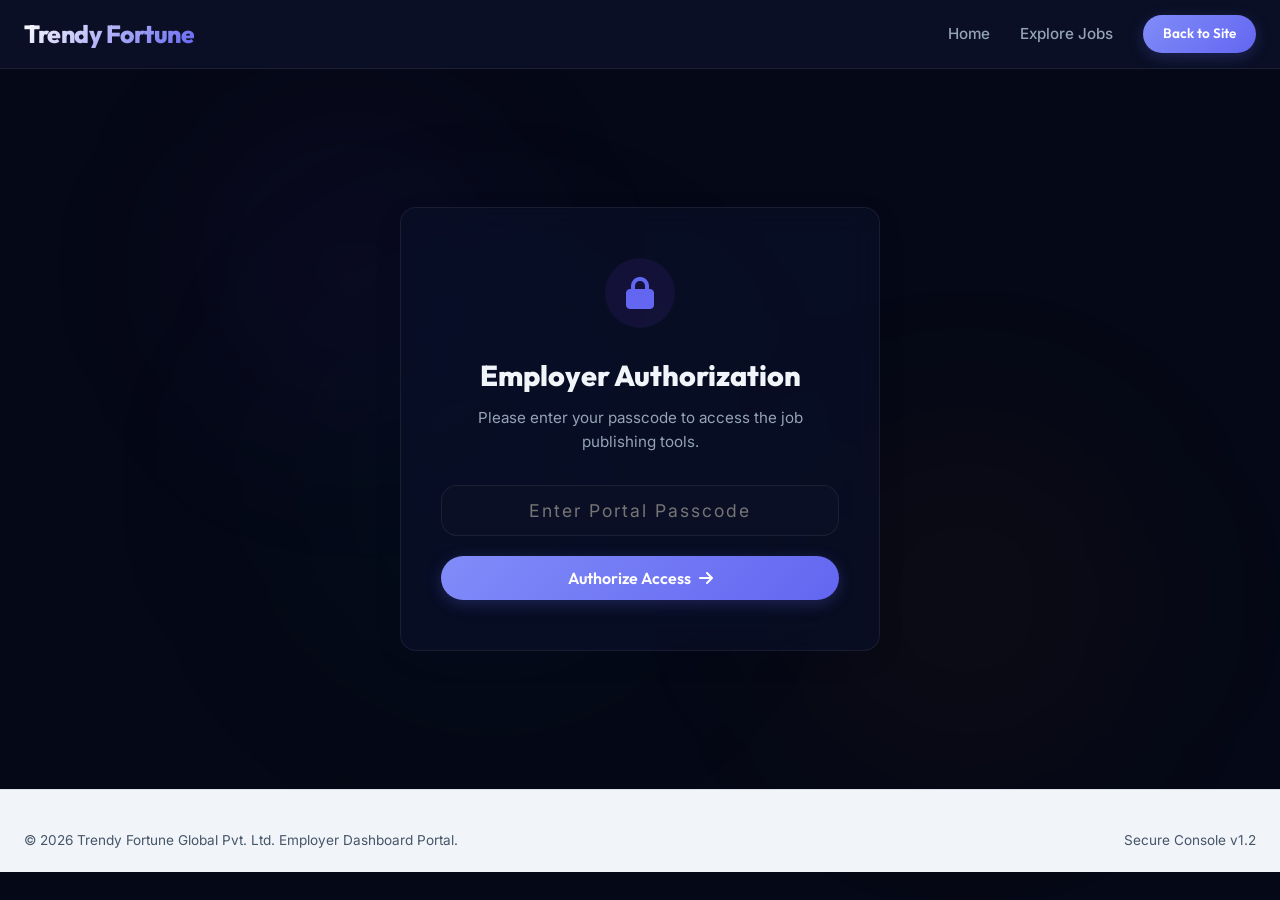
==== admin.html @ 5d4920db "Add files via upload" ====
<!DOCTYPE html>
<html lang="en">
<head>
    <meta charset="UTF-8">
    <meta name="viewport" content="width=device-width, initial-scale=1.0">
    <title>Employer Portal | Trendy Fortune Global Pvt. Ltd.</title>
    <link rel="stylesheet" href="style.css?v=1.1">
    <link rel="stylesheet" href="https://cdnjs.cloudflare.com/ajax/libs/font-awesome/6.4.0/css/all.min.css">
</head>
<body>
    <div class="ambient-glow-3"></div>

    <!-- Header / Navigation -->
    <header id="header" class="scrolled" style="position: relative; padding: 15px 0; background: var(--bg-surface); border-bottom: 1px solid var(--border-glass);">
        <div class="container nav-container">
            <a href="index.html" class="logo">
                
                <div class="logo-text">
                    <span class="logo-main">Trendy Fortune</span>
                </div>
            </a>
            <ul class="nav-menu">
                <li><a href="index.html" class="nav-link">Home</a></li>
                <li><a href="jobs.html" class="nav-link">Explore Jobs</a></li>
                <li><a href="index.html" class="btn btn-primary btn-sm" style="padding: 8px 20px; font-size: 0.85rem; color: #fff;">Back to Site</a></li>
            </ul>
        </div>
    </header>

    <!-- Admin Section -->
    <section class="section" style="min-height: 80vh; display: flex; align-items: center;">
        <div class="container" style="max-width: 800px;">
            
            <!-- Auth Screen -->
            <div id="admin-auth-card" class="glass-panel" style="padding: 50px 40px; text-align: center; max-width: 480px; margin: 0 auto;">
                <div style="width: 70px; height: 70px; border-radius: 50%; background: rgba(124, 58, 237, 0.1); color: var(--primary); display: flex; align-items: center; justify-content: center; margin: 0 auto 24px auto; font-size: 2rem;">
                    <i class="fa-solid fa-lock"></i>
                </div>
                <h2 style="font-family: var(--font-heading); font-size: 1.8rem; font-weight: 800; margin-bottom: 8px;">Employer Authorization</h2>
                <p style="color: var(--text-secondary); font-size: 0.95rem; margin-bottom: 30px;">Please enter your passcode to access the job publishing tools.</p>
                
                <form id="auth-form" onsubmit="handleAuth(event)">
                    <div class="form-group" style="margin-bottom: 20px;">
                        <input type="password" id="auth-passcode" class="form-input" placeholder="Enter Portal Passcode" required style="text-align: center; font-size: 1.1rem; letter-spacing: 2px;">
                    </div>
                    <button type="submit" class="btn btn-primary" style="width: 100%;">Authorize Access <i class="fa-solid fa-arrow-right"></i></button>
                </form>
                <div id="auth-error" style="color: var(--danger); font-size: 0.9rem; margin-top: 15px; display: none; font-weight: 600;">
                    <i class="fa-solid fa-triangle-exclamation"></i> Invalid Passcode. Please try again.
                </div>
            </div>

            <!-- Dashboard Screen (Hidden initially) -->
            <div id="admin-dashboard" style="display: none;">
                <div class="glass-panel" style="padding: 40px; margin-bottom: 40px;">
                    <div style="display: flex; justify-content: space-between; align-items: center; margin-bottom: 30px; border-bottom: 1px solid rgba(15, 23, 42, 0.08); padding-bottom: 20px; flex-wrap: wrap; gap: 15px;">
                        <div>
                            <h2 style="font-family: var(--font-heading); font-size: 2rem; font-weight: 800;">Publish Verified Job</h2>
                            <p style="color: var(--text-secondary); margin: 0;">Add new verified openings. They will immediately reflect on the public job listings.</p>
                        </div>
                        <button class="btn btn-secondary" onclick="logoutAdmin()" style="font-size: 0.9rem; padding: 8px 16px;">Logout <i class="fa-solid fa-right-from-bracket"></i></button>
                    </div>

                    <!-- Posting Form -->
                    <form id="job-post-form" onsubmit="handleJobSubmit(event)">
                        <div style="display: grid; grid-template-columns: repeat(auto-fit, minmax(280px, 1fr)); gap: 20px; margin-bottom: 20px;">
                            <div class="form-group">
                                <label for="job-title" class="form-label">Job Designation / Title</label>
                                <input type="text" id="job-title" class="form-input" placeholder="e.g., Shuttering Carpenter, Pipe Fitter" required>
                            </div>
                            <div class="form-group">
                                <label for="job-company" class="form-label">Employer / Company Name</label>
                                <input type="text" id="job-company" class="form-input" placeholder="e.g., Al Naboodah Build Group" required>
                            </div>
                        </div>

                        <div style="display: grid; grid-template-columns: repeat(auto-fit, minmax(180px, 1fr)); gap: 20px; margin-bottom: 20px;">
                            <div class="form-group">
                                <label for="job-salary" class="form-label">Monthly Salary Offered</label>
                                <input type="text" id="job-salary" class="form-input" placeholder="e.g., $1,200 - $1,500 / mo" required>
                            </div>
                            <div class="form-group">
                                <label for="job-location" class="form-label">Location (City, Country)</label>
                                <input type="text" id="job-location" class="form-input" placeholder="e.g., Warsaw, Poland or Dubai, UAE" required>
                            </div>
                            <div class="form-group">
                                <label for="job-age" class="form-label">Age Limit Criteria</label>
                                <input type="text" id="job-age" class="form-input" placeholder="e.g., 21-40" value="21-40" required>
                            </div>
                        </div>

                        <div style="display: grid; grid-template-columns: repeat(auto-fit, minmax(240px, 1fr)); gap: 20px; margin-bottom: 24px;">
                            <div class="form-group">
                                <label for="job-category" class="form-label">Job Category / Trade</label>
                                <select id="job-category" class="form-input" required style="background: var(--bg-surface);">
                                    <option value="skilled">Skilled Trade (Civil, MEP, Welders, Drivers, Warehouse)</option>
                                    <option value="hospitality">Hospitality & Cooks (Chef, Waiters, Housekeeping)</option>
                                </select>
                            </div>
                            <div class="form-group">
                                <label for="job-type" class="form-label">Job Nature</label>
                                <select id="job-type" class="form-input" required style="background: var(--bg-surface);">
                                    <option value="Full Time">Full Time</option>
                                    <option value="Contract basis">Contract basis</option>
                                </select>
                            </div>
                        </div>

                        <button type="submit" class="btn btn-accent" style="width: 100%; color: #0d0b14; font-weight: 700;">Publish Opening <i class="fa-solid fa-cloud-arrow-up"></i></button>
                    </form>
                </div>

                <!-- Lead & Excel Sheet Settings -->
                <div class="glass-panel" style="padding: 40px; margin-bottom: 40px;">
                    <h3 style="font-family: var(--font-heading); font-size: 1.5rem; font-weight: 700; margin-bottom: 10px;">Excel / Google Sheets Integration</h3>
                    <p style="color: var(--text-secondary); font-size: 0.9rem; margin-bottom: 20px;">
                        Automatically store job applications and contact queries into your spreadsheet. 
                        Enter your Google Apps Script Web App URL below:
                    </p>
                    <form id="google-sheet-settings-form" onsubmit="saveGoogleSheetSettings(event)">
                        <div class="form-group" style="margin-bottom: 20px;">
                            <label for="sheet-url" class="form-label">Google Web App Script URL</label>
                            <input type="url" id="sheet-url" class="form-input" placeholder="e.g. https://script.google.com/macros/s/AKfycb.../exec">
                        </div>
                        <button type="submit" class="btn btn-primary" style="width: 100%;">Save Sheet Settings <i class="fa-solid fa-save"></i></button>
                    </form>
                </div>

                <!-- Managed Postings -->
                <div class="glass-panel" style="padding: 40px;">
                    <h3 style="font-family: var(--font-heading); font-size: 1.5rem; font-weight: 700; margin-bottom: 20px;">Manage Custom Postings</h3>
                    <div id="admin-job-list" style="display: flex; flex-direction: column; gap: 15px;">
                        <!-- Populate dynamically -->
                    </div>
                </div>
            </div>

        </div>
    </section>

    <!-- Footer -->
    <footer style="background: #f1f5f9; border-top: 1px solid rgba(15, 23, 42, 0.08); padding: 40px 0 20px 0;">
        <div class="container" style="display: flex; justify-content: space-between; align-items: center; flex-wrap: wrap; gap: 15px;">
            <p style="font-size: 0.85rem; color: var(--text-muted);">&copy; 2026 Trendy Fortune Global Pvt. Ltd. Employer Dashboard Portal.</p>
            <p style="font-size: 0.85rem; color: var(--text-muted);">Secure Console v1.2</p>
        </div>
    </footer>

    <!-- Toast -->
    <div class="toast" id="success-toast">
        <i class="fa-solid fa-circle-check"></i>
        <span id="toast-message">Operation successful!</span>
    </div>

    <!-- JS Controllers -->
    <script>
        // Check local session
        document.addEventListener("DOMContentLoaded", () => {
            if (sessionStorage.getItem("admin_authorized") === "true") {
                showDashboard();
            }
        });

        function handleAuth(e) {
            e.preventDefault();
            const passcode = document.getElementById("auth-passcode").value;
            const errorDiv = document.getElementById("auth-error");
            
            // Security Check Passcode (Authority)
            if (passcode === "Admin@123") {
                sessionStorage.setItem("admin_authorized", "true");
                errorDiv.style.display = "none";
                showDashboard();
                showToast("Authorized successfully!");
            } else {
                errorDiv.style.display = "block";
            }
        }

        function showDashboard() {
            document.getElementById("admin-auth-card").style.display = "none";
            document.getElementById("admin-dashboard").style.display = "block";
            renderAdminJobs();
            
            // Load sheet url setting
            const savedUrl = localStorage.getItem("google_sheet_webapp_url");
            if (savedUrl && document.getElementById("sheet-url")) {
                document.getElementById("sheet-url").value = savedUrl;
            }
        }

        function saveGoogleSheetSettings(e) {
            e.preventDefault();
            const url = document.getElementById("sheet-url").value;
            localStorage.setItem("google_sheet_webapp_url", url);
            showToast("Google Sheet settings saved successfully!");
        }

        function logoutAdmin() {
            sessionStorage.removeItem("admin_authorized");
            window.location.reload();
        }

        // CRUD custom job array
        function getCustomJobs() {
            const jobs = localStorage.getItem("custom_posted_jobs");
            return jobs ? JSON.parse(jobs) : [];
        }

        function saveCustomJobs(jobs) {
            localStorage.setItem("custom_posted_jobs", JSON.stringify(jobs));
        }

        function handleJobSubmit(e) {
            e.preventDefault();
            const title = document.getElementById("job-title").value;
            const company = document.getElementById("job-company").value;
            const salary = document.getElementById("job-salary").value;
            const location = document.getElementById("job-location").value;
            const age = document.getElementById("job-age").value;
            const category = document.getElementById("job-category").value;
            const type = document.getElementById("job-type").value;

            const newJob = {
                id: Date.now(), // Unique Timestamp ID
                title,
                company,
                salary,
                location,
                category,
                age,
                type,
                date: "Just now"
            };

            const jobs = getCustomJobs();
            jobs.unshift(newJob); // New jobs first
            saveCustomJobs(jobs);

            // Reset form
            document.getElementById("job-post-form").reset();
            document.getElementById("job-age").value = "21-40";

            renderAdminJobs();
            showToast("Job opening published successfully!");
        }

        function deleteJob(id) {
            let jobs = getCustomJobs();
            jobs = jobs.filter(j => j.id !== id);
            saveCustomJobs(jobs);
            renderAdminJobs();
            showToast("Job opening removed.");
        }

        function renderAdminJobs() {
            const listContainer = document.getElementById("admin-job-list");
            const jobs = getCustomJobs();
            listContainer.innerHTML = "";

            if (jobs.length === 0) {
                listContainer.innerHTML = `<p style="color: var(--text-muted); text-align: center; padding: 20px 0;">No custom jobs posted yet.</p>`;
                return;
            }

            jobs.forEach(j => {
                const item = document.createElement("div");
                item.style.display = "flex";
                item.style.justify = "space-between";
                item.style.alignItems = "center";
                item.style.padding = "15px 20px";
                item.style.background = "rgba(15, 23, 42, 0.03)";
                item.style.borderRadius = "8px";
                item.style.border = "1px solid rgba(15, 23, 42, 0.05)";
                item.style.marginBottom = "10px";
                item.style.flexWrap = "wrap";
                item.style.gap = "10px";

                item.innerHTML = `
                    <div>
                        <h4 style="font-family: var(--font-heading); font-weight: 700; margin: 0; font-size: 1.1rem;">${j.title}</h4>
                        <p style="color: var(--text-secondary); font-size: 0.85rem; margin: 0;">${j.company} | ${j.location} | ${j.salary}</p>
                    </div>
                    <button class="btn btn-secondary" onclick="deleteJob(${j.id})" style="color: var(--danger); border-color: rgba(239, 68, 68, 0.2); font-size: 0.85rem; padding: 6px 12px; height: auto;">Delete <i class="fa-solid fa-trash-can"></i></button>
                `;
                listContainer.appendChild(item);
            });
        }

        function showToast(message) {
            const toast = document.getElementById("success-toast");
            document.getElementById("toast-message").innerText = message;
            toast.classList.add("active");
            setTimeout(() => {
                toast.classList.remove("active");
            }, 3000);
        }
    </script>
</body>
</html>
---- style.css ----
@import url('https://fonts.googleapis.com/css2?family=Inter:wght@300;400;500;600;700&family=Outfit:wght@400;500;600;700;800&display=swap');

:root {
    --bg-dark: #050816;       /* Deep space dark */
    --bg-surface: #0a0f25;    /* Rich dark blue */
    --bg-glass: rgba(10, 15, 37, 0.75);
    --bg-glass-hover: rgba(20, 30, 60, 0.85);
    --border-glass: rgba(255, 255, 255, 0.07);
    --border-glass-hover: rgba(99, 102, 241, 0.4);

    --primary: #6366f1;        /* Electric Indigo */
    --primary-glow: rgba(99, 102, 241, 0.25);
    --secondary: #06d6a0;      /* Vivid Emerald */
    --secondary-glow: rgba(6, 214, 160, 0.18);
    --accent: #fbbf24;         /* Warm Gold */
    --accent-glow: rgba(251, 191, 36, 0.18);

    --danger: #ef4444;
    --danger-glow: rgba(239, 68, 68, 0.1);
    --success: #10b981;
    --success-glow: rgba(16, 185, 129, 0.2);

    --text-primary: #f1f5f9;
    --text-secondary: #94a3b8;
    --text-muted: #475569;

    --font-heading: 'Outfit', sans-serif;
    --font-body: 'Inter', sans-serif;
    --transition-smooth: all 0.4s cubic-bezier(0.16, 1, 0.3, 1);
    --border-radius-lg: 16px;
    --border-radius-xl: 24px;
}

* {
    margin: 0;
    padding: 0;
    box-sizing: border-box;
}

html {
    scroll-behavior: smooth;
    font-size: 16px;
}

body {
    background-color: var(--bg-dark);
    color: var(--text-primary);
    font-family: var(--font-body);
    line-height: 1.6;
    overflow-x: hidden;
    position: relative;
}

/* Background Gradients & Ambient Glows */
body::before {
    content: '';
    position: absolute;
    top: 5%;
    left: 10%;
    width: 450px;
    height: 450px;
    background: radial-gradient(circle, rgba(124, 58, 237, 0.08) 0%, transparent 70%);
    z-index: -1;
    pointer-events: none;
    filter: blur(80px);
    animation: float-glow 15s infinite alternate ease-in-out;
}

body::after {
    content: '';
    position: absolute;
    top: 40%;
    right: 5%;
    width: 500px;
    height: 500px;
    background: radial-gradient(circle, rgba(217, 119, 6, 0.06) 0%, transparent 70%);
    z-index: -1;
    pointer-events: none;
    filter: blur(90px);
    animation: float-glow 20s infinite alternate-reverse ease-in-out;
}

.ambient-glow-3 {
    position: absolute;
    bottom: 10%;
    left: 15%;
    width: 600px;
    height: 600px;
    background: radial-gradient(circle, rgba(13, 148, 136, 0.06) 0%, transparent 70%);
    z-index: -1;
    pointer-events: none;
    filter: blur(100px);
    animation: float-glow 25s infinite alternate ease-in-out;
}

@keyframes float-glow {
    0% {
        transform: translate(0, 0) scale(1);
    }

    100% {
        transform: translate(80px, 50px) scale(1.15);
    }
}

/* Custom Scrollbar */
::-webkit-scrollbar {
    width: 8px;
}

::-webkit-scrollbar-track {
    background: var(--bg-dark);
}

::-webkit-scrollbar-thumb {
    background: rgba(0, 0, 0, 0.1);
    border-radius: 4px;
}

::-webkit-scrollbar-thumb:hover {
    background: var(--primary);
}

/* Utilities */
.container {
    width: 100%;
    max-width: 1280px;
    margin: 0 auto;
    padding: 0 24px;
    position: relative;
}

.glass-panel {
    background: var(--bg-glass);
    backdrop-filter: blur(16px) saturate(180%);
    -webkit-backdrop-filter: blur(16px) saturate(180%);
    border: 1px solid var(--border-glass);
    border-radius: var(--border-radius-lg);
    box-shadow: 0 8px 32px 0 rgba(15, 23, 42, 0.06);
    transition: var(--transition-smooth);
}

.glass-panel:hover {
    border-color: var(--border-glass-hover);
    box-shadow: 0 12px 40px 0 rgba(15, 23, 42, 0.12);
}

.section-title {
    font-family: var(--font-heading);
    font-size: 2.5rem;
    font-weight: 800;
    text-align: center;
    margin-bottom: 12px;
    background: linear-gradient(135deg, var(--text-primary) 30%, var(--primary) 70%, var(--secondary) 100%);
    -webkit-background-clip: text;
    background-clip: text;
    -webkit-text-fill-color: transparent;
    letter-spacing: -0.5px;
}

.section-subtitle {
    text-align: center;
    color: var(--text-muted);
    font-size: 1.1rem;
    max-width: 600px;
    margin: 0 auto 60px auto;
}

/* Buttons */
.btn {
    display: inline-flex;
    align-items: center;
    justify-content: center;
    gap: 8px;
    padding: 12px 28px;
    font-family: var(--font-heading);
    font-size: 1rem;
    font-weight: 600;
    border-radius: 30px;
    cursor: pointer;
    transition: var(--transition-smooth);
    text-decoration: none;
    border: none;
}

.btn-primary {
    background: linear-gradient(135deg, #818cf8 0%, #6366f1 100%);
    color: white;
    box-shadow: 0 4px 15px var(--primary-glow);
}

.btn-primary:hover {
    transform: translateY(-2px);
    box-shadow: 0 8px 25px var(--primary-glow);
    background: linear-gradient(135deg, #a5b4fc 0%, #6366f1 100%);
}

.btn-secondary {
    background: var(--bg-glass);
    color: var(--text-primary);
    border: 1px solid var(--border-glass);
    backdrop-filter: blur(8px);
}

.btn-secondary:hover {
    transform: translateY(-2px);
    border-color: var(--border-glass-hover);
    background: var(--bg-glass-hover);
}

.btn-accent {
    background: linear-gradient(135deg, #fbbf24 0%, #d97706 100%);
    color: #0d0b14;
    font-weight: 700;
    box-shadow: 0 4px 15px var(--accent-glow);
}

.btn-accent:hover {
    transform: translateY(-2px);
    box-shadow: 0 8px 25px var(--accent-glow);
    background: linear-gradient(135deg, #fcd34d 0%, #f59e0b 100%);
}

/* Header & Navbar */
header {
    position: fixed;
    top: 0;
    left: 0;
    width: 100%;
    z-index: 100;
    transition: var(--transition-smooth);
    padding: 20px 0;
}

header.scrolled {
    padding: 12px 0;
    background: rgba(7, 10, 19, 0.9);
    backdrop-filter: blur(20px);
    border-bottom: 1px solid rgba(255, 255, 255, 0.06);
}

.nav-container {
    display: flex;
    justify-content: space-between;
    align-items: center;
}

.logo {
    display: flex;
    align-items: center;
    gap: 12px;
    font-family: var(--font-heading);
    text-decoration: none;
}

.logo-img {
    height: 48px;
    width: auto;
    object-fit: contain;
    display: block;
    mix-blend-mode: multiply;
    transition: transform 0.3s ease;
}

.logo-img:hover {
    transform: scale(1.03);
}

.logo-text {
    display: flex;
    flex-direction: column;
    line-height: 1.15;
}

.logo-main {
    font-size: 1.55rem;
    font-weight: 800;
    letter-spacing: -0.5px;
    background: linear-gradient(135deg, #ffffff 0%, var(--primary) 100%);
    -webkit-background-clip: text;
    background-clip: text;
    -webkit-text-fill-color: transparent;
    transition: opacity 0.3s ease;
}

.logo:hover .logo-main {
    opacity: 0.85;
}

.logo-sub {
    font-size: 0.65rem;
    font-weight: 700;
    color: var(--secondary);
    letter-spacing: 1.8px;
    text-transform: uppercase;
}

.logo-icon {
    width: 42px;
    height: 42px;
    background: linear-gradient(135deg, #a855f7 0%, #e2a85e 100%);
    border-radius: 12px;
    display: flex;
    align-items: center;
    justify-content: center;
    color: white;
    font-size: 1.3rem;
    box-shadow: 0 0 15px rgba(168, 85, 247, 0.4);
}

.fa-spin-slow {
    animation: spin-slow 20s linear infinite;
}

@keyframes spin-slow {
    0% {
        transform: rotate(0deg);
    }

    100% {
        transform: rotate(360deg);
    }
}

.nav-menu {
    display: flex;
    list-style: none;
    gap: 30px;
    align-items: center;
}

.nav-link {
    text-decoration: none;
    color: var(--text-secondary);
    font-size: 0.95rem;
    font-weight: 500;
    transition: var(--transition-smooth);
    position: relative;
    padding: 6px 0;
}

.nav-link:hover {
    color: var(--text-primary);
}

.nav-link::after {
    content: '';
    position: absolute;
    bottom: 0;
    left: 0;
    width: 0;
    height: 2px;
    background: var(--secondary);
    transition: var(--transition-smooth);
}

.nav-link:hover::after {
    width: 100%;
}

.mobile-nav-toggle {
    display: none;
    background: none;
    border: none;
    color: var(--text-primary);
    font-size: 1.8rem;
    cursor: pointer;
}

/* Hero Section */
.hero {
    padding: 160px 0 100px 0;
    min-height: 90vh;
    display: flex;
    align-items: center;
    position: relative;
}

.hero-grid {
    display: grid;
    grid-template-columns: 1.1fr 0.9fr;
    gap: 50px;
    align-items: center;
}

.hero-tag {
    display: inline-flex;
    align-items: center;
    gap: 8px;
    padding: 6px 16px;
    background: rgba(99, 102, 241, 0.1);
    border: 1px solid rgba(99, 102, 241, 0.3);
    border-radius: 20px;
    color: var(--accent);
    font-size: 0.85rem;
    font-weight: 600;
    margin-bottom: 20px;
    text-transform: uppercase;
    letter-spacing: 1px;
}

.hero-title {
    font-family: var(--font-heading);
    font-size: 3.8rem;
    font-weight: 800;
    line-height: 1.15;
    margin-bottom: 24px;
    letter-spacing: -1.5px;
}

.hero-title span {
    background: linear-gradient(135deg, var(--accent) 0%, var(--primary) 50%, var(--secondary) 100%);
    -webkit-background-clip: text;
    background-clip: text;
    -webkit-text-fill-color: transparent;
}

.hero-desc {
    color: var(--text-secondary);
    font-size: 1.15rem;
    margin-bottom: 36px;
    max-width: 580px;
}

.hero-actions {
    display: flex;
    gap: 16px;
    margin-bottom: 48px;
}

.hero-stats {
    display: flex;
    gap: 40px;
}

.stat-item h3 {
    font-family: var(--font-heading);
    font-size: 2.2rem;
    font-weight: 800;
    color: var(--text-primary);
    line-height: 1;
    margin-bottom: 4px;
}

.stat-item h3 span {
    color: var(--secondary);
}

.stat-item p {
    color: var(--text-muted);
    font-size: 0.85rem;
    text-transform: uppercase;
    letter-spacing: 0.5px;
}

/* Hero Globe Graphic (CSS Abstract Globe) */
.hero-visual {
    position: relative;
    display: flex;
    justify-content: center;
    align-items: center;
}



.nav-link.active-page {
    color: var(--secondary) !important;
}

.nav-link.active-page::after {
    width: 100% !important;
}

.job-badge.israel {
    background: rgba(20, 184, 166, 0.1);
    color: #14b8a6;
}

@keyframes rotate {
    0% {
        transform: rotate(0deg);
    }

    100% {
        transform: rotate(360deg);
    }
}

@keyframes float-y {

    0%,
    100% {
        transform: translateY(0);
    }

    50% {
        transform: translateY(-15px);
    }
}

@keyframes pulse-ring {

    0%,
    100% {
        transform: scale(1);
        box-shadow: 0 0 50px rgba(147, 51, 234, 0.2);
    }

    50% {
        transform: scale(1.02);
        box-shadow: 0 0 70px rgba(226, 168, 94, 0.25);
    }
}

/* Sections Global */
.section {
    padding: 100px 0;
}

/* Safety Section - Amber/Red Warning UI */
.safety-banner {
    background: linear-gradient(135deg, rgba(245, 158, 11, 0.05) 0%, rgba(239, 68, 68, 0.03) 100%);
    border: 1px solid rgba(245, 158, 11, 0.25);
    border-radius: var(--border-radius-xl);
    padding: 40px;
    position: relative;
    overflow: hidden;
}

.safety-banner::before {
    content: '';
    position: absolute;
    top: 0;
    left: 0;
    width: 4px;
    height: 100%;
    background: linear-gradient(to bottom, var(--accent), var(--danger));
}

.safety-grid {
    display: grid;
    grid-template-columns: 80px 1fr;
    gap: 24px;
    align-items: flex-start;
}

.safety-icon-wrapper {
    width: 70px;
    height: 70px;
    background: rgba(245, 158, 11, 0.1);
    border-radius: 18px;
    display: flex;
    align-items: center;
    justify-content: center;
    color: var(--accent);
    border: 1px solid rgba(245, 158, 11, 0.2);
}

.safety-content h3 {
    font-family: var(--font-heading);
    font-size: 1.8rem;
    font-weight: 700;
    margin-bottom: 12px;
    color: var(--accent);
}

.safety-content p {
    color: var(--text-secondary);
    margin-bottom: 24px;
    max-width: 900px;
}

.safety-rules {
    display: grid;
    grid-template-columns: repeat(auto-fit, minmax(280px, 1fr));
    gap: 20px;
}

.safety-card {
    background: rgba(13, 11, 20, 0.4);
    border: 1px solid rgba(255, 255, 255, 0.05);
    border-radius: var(--border-radius-lg);
    padding: 20px;
    display: flex;
    gap: 16px;
}

.safety-num {
    font-family: var(--font-heading);
    font-weight: 800;
    font-size: 1.3rem;
    color: var(--accent);
    line-height: 1;
}

.safety-text h4 {
    font-size: 1rem;
    font-weight: 700;
    margin-bottom: 6px;
    color: var(--text-primary);
}

.safety-text p {
    font-size: 0.85rem;
    color: var(--text-muted);
    margin: 0;
}

/* Services Section */
.services-grid {
    display: grid;
    grid-template-columns: repeat(auto-fit, minmax(260px, 1fr));
    gap: 24px;
}

.service-card {
    padding: 36px 30px;
    position: relative;
    overflow: hidden;
}

.service-card::after {
    content: '';
    position: absolute;
    bottom: 0;
    left: 0;
    width: 0;
    height: 3px;
    background: linear-gradient(90deg, #a855f7, #e2a85e);
    transition: var(--transition-smooth);
}

.service-card:hover::after {
    width: 100%;
}

.service-icon {
    width: 54px;
    height: 54px;
    background: rgba(147, 51, 234, 0.1);
    border-radius: 14px;
    display: flex;
    align-items: center;
    justify-content: center;
    color: var(--accent);
    margin-bottom: 24px;
    transition: var(--transition-smooth);
    border: 1px solid rgba(147, 51, 234, 0.15);
}

.service-card:hover .service-icon {
    background: linear-gradient(135deg, #a855f7, #e2a85e);
    color: white;
    transform: scale(1.1);
    box-shadow: 0 0 20px var(--primary-glow);
}

.service-card h3 {
    font-family: var(--font-heading);
    font-size: 1.25rem;
    font-weight: 700;
    margin-bottom: 12px;
}

.service-card p {
    color: var(--text-secondary);
    font-size: 0.9rem;
}

/* Job Finder Section */
.job-finder-wrapper {
    background: var(--bg-surface);
    padding: 40px;
    border-radius: var(--border-radius-xl);
    border: 1px solid var(--border-glass);
}

.filter-bar {
    display: flex;
    gap: 16px;
    margin-bottom: 30px;
    flex-wrap: wrap;
}

.search-input-wrapper {
    flex: 1;
    position: relative;
    min-width: 280px;
}

.search-input-wrapper i {
    position: absolute;
    left: 20px;
    top: 50%;
    transform: translateY(-50%);
    color: var(--text-muted);
}

.search-input {
    width: 100%;
    padding: 14px 20px 14px 50px;
    border-radius: 30px;
    background: var(--bg-surface);
    border: 1px solid var(--border-glass);
    color: var(--text-primary);
    font-family: var(--font-body);
    font-size: 0.95rem;
    transition: var(--transition-smooth);
}

.search-input:focus {
    outline: none;
    border-color: var(--primary);
    box-shadow: 0 0 15px rgba(124, 58, 237, 0.15);
}

.filter-btn-group {
    display: flex;
    gap: 10px;
    flex-wrap: wrap;
}

.filter-btn {
    display: inline-flex;
    align-items: center;
    gap: 8px;
    padding: 10px 20px;
    border-radius: 20px;
    background: var(--bg-glass);
    border: 1px solid var(--border-glass);
    color: var(--text-secondary);
    cursor: pointer;
    font-size: 0.9rem;
    font-weight: 600;
    transition: all 0.3s ease;
    box-shadow: 0 4px 20px rgba(0, 0, 0, 0.15);
}

/* Flag Icon customization */
.ticker-item .fi,
.filter-btn .fi {
    border-radius: 2px;
    box-shadow: 0 1px 2px rgba(0, 0, 0, 0.1);
}

.filter-btn:hover {
    background: var(--bg-glass-hover);
    border-color: var(--primary);
    color: var(--text-primary);
    transform: translateY(-1px);
    box-shadow: 0 4px 12px var(--primary-glow);
}

.filter-btn.active {
    background: var(--primary);
    color: white;
    border-color: var(--primary);
    box-shadow: 0 4px 16px rgba(124, 58, 237, 0.3);
}

.jobs-grid {
    display: grid;
    grid-template-columns: repeat(auto-fill, minmax(320px, 1fr));
    gap: 24px;
    min-height: 250px;
}

.job-card {
    padding: 28px;
    display: flex;
    flex-direction: column;
    justify-content: space-between;
    background: var(--bg-glass);
    border: 1px solid var(--border-glass);
    border-radius: 16px;
    transition: all 0.35s ease;
    box-shadow: 0 4px 20px rgba(0, 0, 0, 0.15);
}

.job-card:hover {
    border-color: var(--border-glass-hover);
    background: var(--bg-glass-hover);
    box-shadow: 0 8px 30px var(--primary-glow);
    transform: translateY(-4px);
}

.job-header {
    display: flex;
    justify-content: space-between;
    align-items: flex-start;
    margin-bottom: 16px;
}

.job-badge {
    padding: 5px 12px;
    background: rgba(13, 148, 136, 0.08);
    color: #0d9488;
    border-radius: 10px;
    font-size: 0.72rem;
    font-weight: 700;
    text-transform: uppercase;
    letter-spacing: 0.3px;
}

.job-badge.europe {
    background: rgba(124, 58, 237, 0.08);
    color: #7c3aed;
}

.job-badge.gulf {
    background: rgba(234, 88, 12, 0.08);
    color: #ea580c;
}

.job-badge.israel {
    background: rgba(37, 99, 235, 0.08);
    color: #2563eb;
}

.job-salary {
    font-size: 0.92rem;
    font-weight: 700;
    color: #059669;
}

.job-title {
    font-family: var(--font-heading);
    font-size: 1.25rem;
    font-weight: 700;
    margin-bottom: 8px;
    color: var(--text-primary);
}

.job-company {
    font-size: 0.85rem;
    color: var(--text-muted);
    margin-bottom: 16px;
    display: flex;
    align-items: center;
    gap: 6px;
}

.job-details {
    display: flex;
    gap: 16px;
    margin-bottom: 24px;
    font-size: 0.8rem;
    color: var(--text-secondary);
}

.job-details span {
    display: flex;
    align-items: center;
    gap: 6px;
}

.job-footer {
    display: flex;
    justify-content: space-between;
    align-items: center;
    border-top: 1px solid var(--border-glass);
    padding-top: 18px;
}

.job-date {
    font-size: 0.75rem;
    color: var(--text-muted);
}

.no-jobs-msg {
    grid-column: 1 / -1;
    text-align: center;
    padding: 60px 0;
    color: var(--text-muted);
    font-size: 1.1rem;
}

/* Visa Eligibility Checker - Custom Mini App */
.eligibility-container {
    max-width: 700px;
    margin: 0 auto;
    overflow: hidden;
}

.eligibility-card {
    padding: 40px;
}

.eligibility-progress {
    height: 4px;
    background: rgba(255, 255, 255, 0.05);
    border-radius: 2px;
    margin-bottom: 36px;
    position: relative;
}

.progress-bar-fill {
    height: 100%;
    width: 25%;
    background: linear-gradient(90deg, var(--secondary), var(--primary));
    border-radius: 2px;
    transition: var(--transition-smooth);
}

.step-content {
    display: none;
    animation: fadeIn 0.4s ease-in-out;
}

.step-content.active {
    display: block;
}

.step-title {
    font-family: var(--font-heading);
    font-size: 1.5rem;
    font-weight: 700;
    margin-bottom: 24px;
}

.option-grid {
    display: grid;
    grid-template-columns: 1fr;
    gap: 14px;
}

.option-card {
    background: rgba(13, 11, 20, 0.4);
    border: 1px solid var(--border-glass);
    border-radius: var(--border-radius-lg);
    padding: 16px 20px;
    display: flex;
    align-items: center;
    justify-content: space-between;
    cursor: pointer;
    transition: var(--transition-smooth);
}

.option-card:hover {
    border-color: rgba(255, 255, 255, 0.2);
    background: rgba(255, 255, 255, 0.02);
}

.option-card.selected {
    border-color: var(--secondary);
    background: rgba(20, 184, 166, 0.05);
}

.option-label {
    display: flex;
    align-items: center;
    gap: 12px;
    font-weight: 500;
}

.option-icon {
    color: var(--secondary);
    font-size: 1.1rem;
}

.option-radio {
    width: 20px;
    height: 20px;
    border-radius: 50%;
    border: 2px solid var(--border-glass);
    display: flex;
    align-items: center;
    justify-content: center;
    transition: var(--transition-smooth);
}

.option-card.selected .option-radio {
    border-color: var(--secondary);
    background: var(--secondary);
}

.option-card.selected .option-radio::after {
    content: '';
    width: 6px;
    height: 6px;
    background: #0d0b14;
    border-radius: 50%;
}

.step-nav {
    display: flex;
    justify-content: space-between;
    margin-top: 40px;
    border-top: 1px solid rgba(255, 255, 255, 0.05);
    padding-top: 24px;
}

/* Result Screen Styling */
.result-header {
    text-align: center;
    margin-bottom: 30px;
}

.result-badge {
    display: inline-block;
    padding: 8px 20px;
    border-radius: 30px;
    font-family: var(--font-heading);
    font-weight: 700;
    margin-bottom: 20px;
}

.result-badge.high {
    background: rgba(16, 185, 129, 0.1);
    color: var(--success);
    border: 1px solid rgba(16, 185, 129, 0.3);
}

.result-badge.medium {
    background: rgba(245, 158, 11, 0.1);
    color: var(--accent);
    border: 1px solid rgba(245, 158, 11, 0.3);
}

.result-score-circle {
    width: 140px;
    height: 140px;
    border-radius: 50%;
    border: 6px solid var(--border-glass);
    margin: 0 auto 24px auto;
    display: flex;
    flex-direction: column;
    justify-content: center;
    align-items: center;
    position: relative;
}

.result-score-circle.success-border {
    border-color: var(--success);
}

.result-score-circle.warning-border {
    border-color: var(--accent);
}

.score-num {
    font-family: var(--font-heading);
    font-size: 2.8rem;
    font-weight: 800;
    line-height: 1;
}

.score-lbl {
    font-size: 0.75rem;
    color: var(--text-muted);
    text-transform: uppercase;
}

.result-desc {
    text-align: center;
    color: var(--text-secondary);
    margin-bottom: 30px;
}

.result-actions {
    display: flex;
    justify-content: center;
    gap: 16px;
}

/* Office Locations Tab Panel */
.office-tabs {
    display: flex;
    justify-content: center;
    gap: 12px;
    margin-bottom: 40px;
    flex-wrap: wrap;
}

.office-tab-btn {
    padding: 12px 24px;
    border-radius: 30px;
    background: var(--bg-glass);
    border: 1px solid var(--border-glass);
    color: var(--text-secondary);
    cursor: pointer;
    font-family: var(--font-heading);
    font-weight: 600;
    transition: var(--transition-smooth);
}

.office-tab-btn:hover,
.office-tab-btn.active {
    background: var(--primary);
    color: white;
    border-color: var(--primary);
    box-shadow: 0 5px 15px var(--primary-glow);
}

.office-content {
    display: none;
    animation: fadeIn 0.5s ease-in-out;
}

.office-content.active {
    display: block;
}

.office-grid {
    display: grid;
    grid-template-columns: 1.2fr 0.8fr;
    gap: 40px;
    align-items: center;
}

.office-info h3 {
    font-family: var(--font-heading);
    font-size: 1.8rem;
    font-weight: 700;
    margin-bottom: 16px;
    color: var(--text-primary);
}

.office-info p {
    color: var(--text-secondary);
    margin-bottom: 24px;
}

.office-meta-list {
    list-style: none;
    display: flex;
    flex-direction: column;
    gap: 16px;
}

.office-meta-item {
    display: flex;
    align-items: flex-start;
    gap: 14px;
}

.office-meta-icon {
    width: 36px;
    height: 36px;
    border-radius: 50%;
    background: rgba(20, 184, 166, 0.1);
    display: flex;
    align-items: center;
    justify-content: center;
    color: var(--secondary);
    flex-shrink: 0;
}

.office-meta-details h4 {
    font-size: 0.95rem;
    font-weight: 700;
    color: var(--text-primary);
}

.office-meta-details p {
    font-size: 0.85rem;
    color: var(--text-muted);
    margin: 0;
}

.office-graphic {
    height: 300px;
    border-radius: var(--border-radius-lg);
    overflow: hidden;
    position: relative;
    border: 1px solid var(--border-glass);
}

.office-map-placeholder {
    width: 100%;
    height: 100%;
    background: linear-gradient(135deg, #1a1530 0%, #0d0b14 100%);
    display: flex;
    flex-direction: column;
    justify-content: center;
    align-items: center;
    color: var(--text-muted);
    text-align: center;
    padding: 24px;
}

.office-map-placeholder i {
    font-size: 3rem;
    color: var(--secondary);
    margin-bottom: 16px;
    animation: bounce 2s infinite;
}

@keyframes bounce {

    0%,
    100% {
        transform: translateY(0);
    }

    50% {
        transform: translateY(-10px);
    }
}

/* Testimonials / Candidate Stories Slider */
.testimonial-container {
    max-width: 800px;
    margin: 0 auto;
    position: relative;
    overflow: hidden;
}

.testimonial-track {
    display: flex;
    transition: transform 0.5s cubic-bezier(0.16, 1, 0.3, 1);
}

.testimonial-slide {
    min-width: 100%;
    padding: 40px;
    box-sizing: border-box;
}

.testimonial-card {
    padding: 40px;
    text-align: center;
    position: relative;
}

.testimonial-card::before {
    content: '“';
    position: absolute;
    top: 20px;
    left: 40px;
    font-size: 6rem;
    font-family: var(--font-heading);
    color: rgba(255, 255, 255, 0.05);
    line-height: 1;
}

.candidate-img-placeholder {
    width: 80px;
    height: 80px;
    border-radius: 50%;
    background: linear-gradient(135deg, #a855f7 0%, #e2a85e 100%);
    margin: 0 auto 20px auto;
    display: flex;
    align-items: center;
    justify-content: center;
    font-family: var(--font-heading);
    font-weight: 800;
    font-size: 1.8rem;
    color: white;
    border: 3px solid var(--border-glass);
    box-shadow: 0 5px 15px rgba(0, 0, 0, 0.3);
}

.testimonial-text {
    font-style: italic;
    color: var(--text-secondary);
    font-size: 1.1rem;
    margin-bottom: 24px;
    position: relative;
}

.candidate-name {
    font-family: var(--font-heading);
    font-weight: 700;
    font-size: 1.1rem;
    margin-bottom: 4px;
}

.candidate-destination {
    color: var(--secondary);
    font-size: 0.85rem;
    font-weight: 600;
    text-transform: uppercase;
    letter-spacing: 1px;
}

.slider-controls {
    display: flex;
    justify-content: center;
    align-items: center;
    gap: 20px;
    margin-top: 20px;
}

.slider-btn {
    width: 44px;
    height: 44px;
    border-radius: 50%;
    background: var(--bg-glass);
    border: 1px solid var(--border-glass);
    color: var(--text-primary);
    cursor: pointer;
    display: flex;
    align-items: center;
    justify-content: center;
    transition: var(--transition-smooth);
}

.slider-btn:hover {
    border-color: var(--border-glass-hover);
    background: var(--bg-glass-hover);
    color: var(--secondary);
}

.slider-dots {
    display: flex;
    gap: 8px;
}

.slider-dot {
    width: 8px;
    height: 8px;
    border-radius: 50%;
    background: rgba(255, 255, 255, 0.2);
    cursor: pointer;
    transition: var(--transition-smooth);
}

.slider-dot.active {
    background: var(--secondary);
    width: 24px;
    border-radius: 4px;
}

/* Contact Section & Footer */
.contact-grid {
    display: grid;
    grid-template-columns: 0.9fr 1.1fr;
    gap: 50px;
    margin-bottom: 80px;
}

.contact-info {
    display: flex;
    flex-direction: column;
    justify-content: center;
}

.contact-info h3 {
    font-family: var(--font-heading);
    font-size: 2rem;
    font-weight: 700;
    margin-bottom: 16px;
}

.contact-info p {
    color: var(--text-secondary);
    margin-bottom: 36px;
}

.contact-list {
    list-style: none;
    display: flex;
    flex-direction: column;
    gap: 20px;
}

.contact-item {
    display: flex;
    gap: 16px;
    align-items: center;
}

.contact-icon {
    width: 44px;
    height: 44px;
    border-radius: 50%;
    background: rgba(147, 51, 234, 0.1);
    color: var(--accent);
    display: flex;
    align-items: center;
    justify-content: center;
    flex-shrink: 0;
}

.contact-details h4 {
    font-size: 0.9rem;
    color: var(--text-muted);
}

.contact-details p {
    font-weight: 600;
    font-size: 1rem;
}

.contact-form-panel {
    padding: 40px;
}

.form-group {
    margin-bottom: 24px;
}

.form-label {
    display: block;
    font-size: 0.85rem;
    font-weight: 600;
    color: var(--text-secondary);
    margin-bottom: 8px;
    text-transform: uppercase;
    letter-spacing: 0.5px;
}

.form-input {
    width: 100%;
    padding: 14px 18px;
    border-radius: var(--border-radius-lg);
    background: var(--bg-surface);
    border: 1px solid var(--border-glass);
    color: var(--text-primary);
    font-family: var(--font-body);
    font-size: 0.95rem;
    transition: var(--transition-smooth);
}

.form-input:focus {
    outline: none;
    border-color: var(--primary);
    box-shadow: 0 0 15px rgba(124, 58, 237, 0.15);
}

textarea.form-input {
    resize: none;
    min-height: 120px;
}

/* Footer style */
footer {
    border-top: 1px solid var(--border-glass);
    padding: 60px 0 30px 0;
    background: var(--bg-surface);
}

.footer-grid {
    display: grid;
    grid-template-columns: 1.5fr 1fr 1fr;
    gap: 40px;
    margin-bottom: 50px;
}

.footer-brand p {
    color: var(--text-secondary);
    margin-top: 16px;
    font-size: 0.9rem;
    max-width: 320px;
}

.footer-links-col h4 {
    font-family: var(--font-heading);
    font-size: 1.1rem;
    margin-bottom: 20px;
    color: var(--text-primary);
}

.footer-links {
    list-style: none;
    display: flex;
    flex-direction: column;
    gap: 12px;
}

.footer-links a {
    color: var(--text-muted);
    text-decoration: none;
    transition: var(--transition-smooth);
    font-size: 0.9rem;
}

.footer-links a:hover {
    color: var(--secondary);
    padding-left: 4px;
}

.footer-bottom {
    display: flex;
    justify-content: space-between;
    align-items: center;
    border-top: 1px solid rgba(255, 255, 255, 0.05);
    padding-top: 30px;
    flex-wrap: wrap;
    gap: 20px;
}

.footer-bottom p {
    font-size: 0.85rem;
    color: var(--text-muted);
}

.social-links {
    display: flex;
    gap: 12px;
}

.social-btn {
    width: 36px;
    height: 36px;
    border-radius: 50%;
    background: var(--bg-glass);
    border: 1px solid var(--border-glass);
    color: var(--text-secondary);
    display: flex;
    align-items: center;
    justify-content: center;
    transition: var(--transition-smooth);
    text-decoration: none;
}

.social-btn:hover {
    color: white;
    border-color: var(--primary);
    background: var(--primary);
    transform: translateY(-3px);
}

/* Modals */
.modal {
    position: fixed;
    top: 0;
    left: 0;
    width: 100%;
    height: 100%;
    z-index: 1000;
    display: flex;
    align-items: center;
    justify-content: center;
    opacity: 0;
    pointer-events: none;
    transition: var(--transition-smooth);
}

.modal.active {
    opacity: 1;
    pointer-events: auto;
}

.modal-backdrop {
    position: absolute;
    top: 0;
    left: 0;
    width: 100%;
    height: 100%;
    background: rgba(5, 8, 22, 0.85);
    backdrop-filter: blur(8px);
}

.modal-content {
    width: 100%;
    max-width: 550px;
    z-index: 1001;
    position: relative;
    padding: 40px;
    border-radius: var(--border-radius-xl);
    transform: scale(0.9);
    transition: var(--transition-smooth);
    background: var(--bg-surface);
    border: 1px solid var(--border-glass);
    color: var(--text-primary);
}

.modal.active .modal-content {
    transform: scale(1);
}

.modal-close {
    position: absolute;
    top: 20px;
    right: 20px;
    background: none;
    border: none;
    color: var(--text-muted);
    font-size: 1.4rem;
    cursor: pointer;
    transition: var(--transition-smooth);
}

.modal-close:hover {
    color: white;
}

.modal-title {
    font-family: var(--font-heading);
    font-size: 1.6rem;
    font-weight: 700;
    margin-bottom: 8px;
}

.modal-subtitle {
    color: var(--text-muted);
    font-size: 0.9rem;
    margin-bottom: 24px;
}

/* Success Toast */
.toast {
    position: fixed;
    bottom: 30px;
    right: 30px;
    z-index: 1100;
    background: rgba(16, 185, 129, 0.95);
    backdrop-filter: blur(10px);
    border: 1px solid rgba(255, 255, 255, 0.1);
    color: white;
    padding: 16px 24px;
    border-radius: var(--border-radius-lg);
    box-shadow: 0 10px 30px rgba(0, 0, 0, 0.5);
    display: flex;
    align-items: center;
    gap: 12px;
    transform: translateY(100px);
    opacity: 0;
    transition: var(--transition-smooth);
    font-weight: 600;
}

.toast.active {
    transform: translateY(0);
    opacity: 1;
}

/* Keyframes */
@keyframes fadeIn {
    from {
        opacity: 0;
        transform: translateY(10px);
    }

    to {
        opacity: 1;
        transform: translateY(0);
    }
}

/* Responsive Queries */
@media (max-width: 1024px) {
    .hero-grid {
        grid-template-columns: 1fr;
        text-align: center;
        gap: 40px;
    }

    .hero-title {
        font-size: 3rem;
    }

    .hero-desc {
        margin-left: auto;
        margin-right: auto;
    }

    .hero-actions {
        justify-content: center;
    }

    .hero-stats {
        justify-content: center;
    }

    .hero-visual {
        margin-top: 40px;
    }

    .contact-grid {
        grid-template-columns: 1fr;
        gap: 40px;
    }

    .office-grid {
        grid-template-columns: 1fr;
        gap: 30px;
    }

    .office-graphic {
        height: 250px;
        order: -1;
    }
}

@media (max-width: 768px) {
    .nav-menu {
        display: none;
        position: absolute;
        top: 100%;
        left: 24px;
        right: 24px;
        background: rgba(10, 15, 37, 0.98);
        backdrop-filter: blur(20px);
        border: 1px solid var(--border-glass);
        border-radius: var(--border-radius-lg);
        flex-direction: column;
        padding: 30px;
        gap: 20px;
        box-shadow: 0 15px 30px rgba(0, 0, 0, 0.6);
    }

    .nav-menu.active {
        display: flex;
        animation: fadeIn 0.3s ease-out forwards;
    }

    .mobile-nav-toggle {
        display: block;
    }

    .hero-title {
        font-size: 2.5rem;
    }

    .hero-stats {
        flex-direction: column;
        gap: 20px;
        align-items: center;
    }

    .globe-container {
        width: 340px;
        height: 340px;
    }

    .globe-core {
        width: 200px;
        height: 200px;
    }

    .ring-1 {
        width: 380px;
        height: 380px;
    }

    .ring-2 {
        width: 420px;
        height: 420px;
    }

    .fc-1,
    .fc-2 {
        display: none;
        /* Hide floating cards on small mobile */
    }

    .section-title {
        font-size: 2rem;
    }

    .safety-grid {
        grid-template-columns: 1fr;
        justify-items: center;
        text-align: center;
    }

    .safety-banner {
        padding: 30px 20px;
    }

    .footer-grid {
        grid-template-columns: 1fr;
        gap: 30px;
    }
}

/* ==========================================================================
   Continuous Scrolling Country Ticker (Marquee)
   ========================================================================== */
.country-ticker-section {
    width: 100%;
    background: var(--bg-surface);
    border-top: 1px solid var(--border-glass);
    border-bottom: 1px solid var(--border-glass);
    overflow: hidden;
    padding: 12px 0;
    margin-bottom: 25px;
    box-shadow: inset 0 2px 4px rgba(0, 0, 0, 0.1);
}

.country-ticker-container {
    display: flex;
    overflow: hidden;
    user-select: none;
    mask-image: linear-gradient(to right, transparent, #000 10%, #000 90%, transparent);
    -webkit-mask-image: linear-gradient(to right, transparent, #000 10%, #000 90%, transparent);
}

.country-ticker-track {
    display: flex;
    gap: 40px;
    padding-left: 20px;
    white-space: nowrap;
    animation: scroll-ticker 30s linear infinite;
}

.country-ticker-track:hover {
    animation-play-state: paused;
}

.ticker-item {
    display: inline-flex;
    align-items: center;
    gap: 10px;
    font-family: var(--font-heading);
    font-size: 0.95rem;
    font-weight: 700;
    color: var(--text-secondary);
    padding: 6px 16px;
    border-radius: 20px;
    background: var(--bg-glass);
    border: 1px solid var(--border-glass);
    cursor: pointer;
    transition: all 0.2s ease;
}

.ticker-item:hover {
    color: var(--primary);
    background: var(--bg-glass-hover);
    border-color: var(--primary);
    transform: scale(1.05);
}

.ticker-item .dot {
    width: 6px;
    height: 6px;
    border-radius: 50%;
    background: #10b981;
    box-shadow: 0 0 8px #10b981;
}

@keyframes scroll-ticker {
    0% {
        transform: translateX(0);
    }

    100% {
        transform: translateX(-50%);
    }
}

/* ==========================================================================
   Interactive FAQ Accordion Panel Styles
   ========================================================================== */
.faq-container {
    max-width: 800px;
    margin: 60px auto 40px auto;
    text-align: left;
}

.faq-title {
    text-align: center;
    font-family: var(--font-heading);
    font-size: 2rem;
    font-weight: 800;
    margin-bottom: 35px;
    color: var(--text-primary);
}

.faq-item {
    background: var(--bg-glass);
    border: 1px solid var(--border-glass);
    border-radius: 12px;
    margin-bottom: 16px;
    overflow: hidden;
    box-shadow: 0 4px 20px rgba(0, 0, 0, 0.15);
    transition: all 0.3s ease;
}

.faq-item:hover {
    box-shadow: 0 8px 30px var(--primary-glow);
    border-color: var(--border-glass-hover);
}

.faq-item summary {
    padding: 20px 24px;
    display: flex;
    justify-content: space-between;
    align-items: center;
    font-family: var(--font-heading);
    font-size: 1.05rem;
    font-weight: 700;
    color: var(--text-primary);
    cursor: pointer;
    user-select: none;
    list-style: none;
}

.faq-item summary::-webkit-details-marker {
    display: none;
}

.faq-item summary::after {
    content: '\f078';
    font-family: 'Font Awesome 6 Free';
    font-weight: 900;
    font-size: 0.85rem;
    color: var(--text-secondary);
    transition: transform 0.3s ease;
}

.faq-item[open] {
    border-color: var(--primary);
    box-shadow: 0 4px 16px rgba(124, 58, 237, 0.08);
}

.faq-item[open] summary::after {
    transform: rotate(180deg);
    color: var(--primary);
}

.faq-answer {
    padding: 0 24px 20px 24px;
    color: var(--text-secondary);
    font-size: 0.95rem;
    line-height: 1.6;
    border-top: 1px solid var(--border-glass);
    padding-top: 15px;
    animation: slideDown 0.3s ease-out;
}

@keyframes slideDown {
    from {
        opacity: 0;
        transform: translateY(-8px);
    }

    to {
        opacity: 1;
        transform: translateY(0);
    }
}

/* ==========================================================================
   Typing Headline Cursor Effects
   ========================================================================== */
.typed-cursor {
    color: var(--primary);
    animation: blink-cursor 0.8s infinite;
    font-weight: 300;
    margin-left: 2px;
}

@keyframes blink-cursor {

    0%,
    100% {
        opacity: 1;
    }

    50% {
        opacity: 0;
    }
}

/* ==========================================================================
   Global WhatsApp floating contact widget
   ========================================================================== */
.whatsapp-btn {
    position: fixed;
    bottom: 30px;
    right: 30px;
    width: 60px;
    height: 60px;
    background: #25d366;
    color: #ffffff !important;
    border-radius: 50%;
    display: flex;
    align-items: center;
    justify-content: center;
    font-size: 32px;
    box-shadow: 0 4px 16px rgba(37, 211, 102, 0.4);
    z-index: 9999;
    text-decoration: none;
    transition: all 0.3s cubic-bezier(0.175, 0.885, 0.32, 1.275);
}

.whatsapp-btn:hover {
    transform: scale(1.1);
    box-shadow: 0 6px 20px rgba(37, 211, 102, 0.6);
}

.whatsapp-btn i {
    transition: transform 0.3s ease;
}

.whatsapp-btn:hover i {
    transform: rotate(10deg);
}

.whatsapp-ping {
    position: absolute;
    top: 0;
    left: 0;
    width: 100%;
    height: 100%;
    border-radius: 50%;
    border: 2px solid #25d366;
    animation: whatsapp-pulse 1.8s infinite;
    pointer-events: none;
}

@keyframes whatsapp-pulse {
    0% {
        transform: scale(1);
        opacity: 1;
    }

    100% {
        transform: scale(1.4);
        opacity: 0;
    }
}

.whatsapp-tooltip {
    position: absolute;
    right: 75px;
    background: #0f172a;
    color: #ffffff;
    font-size: 0.85rem;
    font-weight: 600;
    padding: 8px 14px;
    border-radius: 8px;
    box-shadow: 0 4px 12px rgba(0, 0, 0, 0.15);
    white-space: nowrap;
    opacity: 0;
    transform: translateX(10px);
    transition: all 0.3s ease;
    pointer-events: none;
}

.whatsapp-btn:hover .whatsapp-tooltip {
    opacity: 1;
    transform: translateX(0);
}

/* ================================================================
   EARTH GLOBE with Texture & Clickable Pins
   ================================================================ */

.holo-globe-wrapper {
    position: relative;
    width: 520px;
    height: 520px;
    display: flex;
    justify-content: center;
    align-items: center;
    animation: globe-float 8s ease-in-out infinite;
}

@keyframes globe-float {
    0%, 100% { transform: translateY(0); }
    50% { transform: translateY(-12px); }
}

/* Ambient Glow */
.globe-ambient-glow {
    position: absolute;
    width: 380px;
    height: 380px;
    border-radius: 50%;
    background: radial-gradient(circle,
        rgba(6, 214, 160, 0.12) 0%,
        rgba(99, 102, 241, 0.08) 40%,
        transparent 70%
    );
    filter: blur(50px);
    z-index: 0;
    animation: glow-pulse 4s ease-in-out infinite alternate;
}

@keyframes glow-pulse {
    0% { opacity: 0.6; transform: scale(1); }
    100% { opacity: 1; transform: scale(1.2); }
}

/* Orbit Rings */
.orbit-ring {
    position: absolute;
    border-radius: 50%;
    border: 1px solid transparent;
    pointer-events: none;
}
.orbit-1 { width: 380px; height: 380px; border-color: rgba(99,102,241,0.1); animation: orbit-spin 30s linear infinite; }
.orbit-2 { width: 440px; height: 440px; border-color: rgba(6,214,160,0.07); border-style: dashed; animation: orbit-spin 45s linear infinite reverse; }
.orbit-3 { width: 500px; height: 500px; border-color: rgba(251,191,36,0.05); animation: orbit-spin 60s linear infinite; }

@keyframes orbit-spin {
    0% { transform: rotate(0deg); }
    100% { transform: rotate(360deg); }
}

/* Earth Globe */
.holo-globe {
    width: 300px;
    height: 300px;
    border-radius: 50%;
    position: relative;
    z-index: 2;
    overflow: hidden;
    transform: perspective(600px) rotateX(5deg);
}

/* Ocean layer */
.earth-ocean {
    position: absolute;
    top: 0; left: 0; width: 100%; height: 100%;
    border-radius: 50%;
    background: radial-gradient(circle at 35% 30%,
        #0a2463 0%,
        #061539 40%,
        #030a1f 70%,
        #010410 100%
    );
    z-index: 1;
}

/* Continent SVG */
.earth-continents-svg {
    position: absolute;
    top: 0; left: 0;
    width: 200%; height: 100%;
    z-index: 2;
    animation: earth-horizontal-rotate 28s linear infinite;
    pointer-events: none;
}

.continent-shape, .earth-continents-svg path {
    fill: rgba(6, 214, 160, 0.22);
    stroke: rgba(6, 214, 160, 0.45);
    stroke-width: 0.8;
    filter: drop-shadow(0 0 3px rgba(6, 214, 160, 0.3));
    transition: fill 0.3s ease;
}

@keyframes earth-horizontal-rotate {
    0% { transform: translateX(0); }
    100% { transform: translateX(-50%); }
}

/* Wireframe grid (subtle) */
.globe-wireframe {
    position: absolute;
    top: 0; left: 0; width: 100%; height: 100%;
    border-radius: 50%;
    z-index: 3;
    pointer-events: none;
}

.meridian {
    position: absolute;
    top: 0; left: 50%;
    width: 100%; height: 100%;
    border-radius: 50%;
    border: 1px solid rgba(99, 102, 241, 0.06);
    transform-origin: center center;
    transform: translateX(-50%);
}
.m-1 { transform: translateX(-50%) rotateY(0deg); width: 100%; }
.m-2 { transform: translateX(-50%) rotateY(60deg); width: 50%; left: 75%; }
.m-3 { transform: translateX(-50%) rotateY(120deg); width: 50%; left: 75%; }

.parallel {
    position: absolute;
    left: 50%;
    transform: translateX(-50%);
    border-radius: 50%;
    border-top: 1px solid rgba(6, 214, 160, 0.06);
    height: 0;
}
.p-1 { top: 25%; width: 86%; }
.p-2 { top: 50%; width: 100%; border-color: rgba(6, 214, 160, 0.1); }
.p-3 { top: 75%; width: 86%; }

/* Atmosphere glow ring */
.earth-atmosphere {
    position: absolute;
    top: -3px; left: -3px; right: -3px; bottom: -3px;
    border-radius: 50%;
    border: 2px solid rgba(6, 214, 160, 0.15);
    box-shadow:
        0 0 30px rgba(6, 214, 160, 0.08),
        0 0 60px rgba(99, 102, 241, 0.06),
        inset 0 0 30px rgba(6, 214, 160, 0.04);
    z-index: 7;
    pointer-events: none;
}

/* Highlight / shine */
.globe-highlight {
    position: absolute;
    top: 5%; left: 10%;
    width: 50%; height: 40%;
    border-radius: 50%;
    background: radial-gradient(ellipse at center,
        rgba(255,255,255,0.08) 0%,
        transparent 70%
    );
    z-index: 8;
    pointer-events: none;
}

/* ================================================================
   CLICKABLE PIN MARKERS
   ================================================================ */
   
.globe-pin-marker {
    position: absolute;
    z-index: 10;
    cursor: pointer;
    text-decoration: none;
    transition: all 0.3s ease;
    width: 28px;
    height: 28px;
    display: flex;
    align-items: center;
    justify-content: center;
    transform: translate(-50%, -50%);
}

.globe-pin-marker:hover {
    z-index: 20;
    transform: translate(-50%, -50%) scale(1.2);
}

/* Pin Dot */
.pin-dot {
    width: 12px;
    height: 12px;
    border-radius: 50%;
    background: var(--secondary);
    box-shadow: 0 0 8px var(--secondary), 0 0 20px rgba(6,214,160,0.4);
    position: relative;
    z-index: 2;
    transition: all 0.3s ease;
}

.pin-dot-hq {
    width: 14px;
    height: 14px;
    background: var(--primary);
    box-shadow: 0 0 10px var(--primary), 0 0 25px rgba(99,102,241,0.4);
}

/* Pin Pulse Ring */
.pin-ring {
    position: absolute;
    top: 50%; left: 50%;
    width: 12px; height: 12px;
    transform: translate(-50%, -50%);
    border-radius: 50%;
    border: 2px solid var(--secondary);
    animation: pin-pulse 2s infinite cubic-bezier(0.25, 0, 0, 1);
    pointer-events: none;
    z-index: 1;
}

.pin-ring-hq {
    border-color: var(--primary);
}

@keyframes pin-pulse {
    0% { transform: translate(-50%, -50%) scale(0.5); opacity: 1; }
    100% { transform: translate(-50%, -50%) scale(3.5); opacity: 0; }
}

/* Pin Tooltip Card (appears on hover) */
.pin-tooltip-card {
    position: absolute;
    bottom: calc(100% + 12px);
    left: 50%;
    transform: translateX(-50%) scale(0.85) translateY(8px);
    opacity: 0;
    visibility: hidden;
    pointer-events: none;
    background: rgba(10, 15, 37, 0.95);
    backdrop-filter: blur(12px);
    border: 1px solid rgba(6, 214, 160, 0.25);
    border-radius: 12px;
    padding: 12px 16px;
    width: 200px;
    box-shadow: 0 10px 30px rgba(0,0,0,0.5), 0 0 15px rgba(6, 214, 160, 0.08);
    transition: all 0.3s cubic-bezier(0.16, 1, 0.3, 1);
    z-index: 30;
}

.pin-tooltip-card::after {
    content: '';
    position: absolute;
    top: 100%;
    left: 50%;
    transform: translateX(-50%);
    border-width: 6px;
    border-style: solid;
    border-color: rgba(10, 15, 37, 0.95) transparent transparent transparent;
}

.globe-pin-marker:hover .pin-tooltip-card {
    opacity: 1;
    visibility: visible;
    transform: translateX(-50%) scale(1) translateY(0);
    pointer-events: auto;
}

.globe-pin-marker:hover .pin-dot {
    background: var(--accent);
    box-shadow: 0 0 12px var(--accent), 0 0 30px rgba(251,191,36,0.4);
}

.ptc-header {
    font-family: var(--font-heading);
    font-size: 0.82rem;
    font-weight: 700;
    color: var(--text-primary);
    margin-bottom: 4px;
}

.ptc-header i {
    color: var(--secondary);
    margin-right: 4px;
    font-size: 0.75rem;
}

.ptc-body {
    font-size: 0.72rem;
    color: var(--text-secondary);
    margin-bottom: 8px;
    line-height: 1.4;
}

.ptc-action {
    font-family: var(--font-heading);
    font-size: 0.68rem;
    font-weight: 700;
    color: var(--secondary);
    display: flex;
    align-items: center;
    gap: 4px;
    letter-spacing: 0.3px;
}

.ptc-action i {
    font-size: 0.6rem;
    transition: transform 0.3s ease;
}

.globe-pin-marker:hover .ptc-action i {
    transform: translateX(3px);
}

/* India HQ special label */
.pin-label-hq {
    position: absolute;
    top: 18px;
    left: 50%;
    transform: translateX(-50%);
    white-space: nowrap;
    font-family: var(--font-heading);
    font-size: 0.72rem;
    font-weight: 700;
    color: var(--primary);
    background: rgba(99, 102, 241, 0.1);
    border: 1px solid rgba(99, 102, 241, 0.3);
    padding: 4px 12px;
    border-radius: 20px;
    letter-spacing: 0.5px;
}

.pin-label-hq i {
    font-size: 0.65rem;
    margin-right: 3px;
}

/* Globe Status Badge */
.globe-status-badge {
    position: absolute;
    bottom: 5%; right: 8%;
    display: flex;
    align-items: center;
    gap: 6px;
    background: rgba(10, 15, 37, 0.92);
    backdrop-filter: blur(10px);
    border: 1px solid rgba(16, 185, 129, 0.25);
    padding: 6px 14px;
    border-radius: 20px;
    z-index: 10;
}
.gsb-dot {
    width: 7px; height: 7px; border-radius: 50%;
    background: var(--success);
    box-shadow: 0 0 8px var(--success);
    animation: blink-dot 1.5s infinite;
}
.gsb-text {
    font-family: var(--font-heading);
    font-size: 0.65rem; font-weight: 700;
    color: var(--success);
    letter-spacing: 1.5px;
    text-transform: uppercase;
}

/* Floating Particles */
.globe-particle {
    position: absolute;
    width: 3px; height: 3px; border-radius: 50%;
    background: var(--secondary);
    opacity: 0.4;
    pointer-events: none;
    z-index: 1;
}
.gp-1 { top: 20%; left: 10%; animation: particle-drift 12s linear infinite; }
.gp-2 { top: 40%; right: 8%; animation: particle-drift 15s linear infinite 2s; background: var(--primary); }
.gp-3 { bottom: 25%; left: 5%; animation: particle-drift 10s linear infinite 4s; }
.gp-4 { top: 8%; right: 35%; animation: particle-drift 18s linear infinite 1s; background: var(--accent); }
.gp-5 { bottom: 10%; right: 20%; animation: particle-drift 14s linear infinite 3s; background: var(--primary); }
.gp-6 { top: 60%; left: 85%; animation: particle-drift 16s linear infinite 5s; }

@keyframes particle-drift {
    0% { transform: translate(0, 0) scale(1); opacity: 0; }
    10% { opacity: 0.5; }
    50% { transform: translate(30px, -40px) scale(1.5); opacity: 0.3; }
    90% { opacity: 0.5; }
    100% { transform: translate(-20px, 60px) scale(0.8); opacity: 0; }
}

/* Responsive */
@media (max-width: 1024px) {
    .holo-globe-wrapper { width: 400px; height: 400px; }
    .holo-globe { width: 240px; height: 240px; }
    .orbit-1 { width: 300px; height: 300px; }
    .orbit-2 { width: 350px; height: 350px; }
    .orbit-3 { width: 400px; height: 400px; }
}

@media (max-width: 768px) {
    .holo-globe-wrapper { width: 320px; height: 320px; margin: 0 auto; }
    .holo-globe { width: 200px; height: 200px; }
    .orbit-1 { width: 250px; height: 250px; }
    .orbit-2 { width: 290px; height: 290px; }
    .orbit-3 { width: 320px; height: 320px; }
    .pin-tooltip-card { display: none; }
    .globe-status-badge { display: none; }
    .pin-label-hq { font-size: 0.62rem; padding: 3px 8px; }
}

@keyframes blink-dot {
    0%, 100% { opacity: 1; }
    50% { opacity: 0.3; }
}


/* ================================================================
   AI CHATBOT WIDGET
   ================================================================ */

.ai-chatbot-container {
    position: fixed;
    bottom: 95px; /* Stacked exactly above WhatsApp button */
    right: 25px;
    z-index: 99;
    font-family: var(--font-body);
}

/* Chatbot Toggle Button */
.ai-chatbot-toggle {
    width: 60px;
    height: 60px;
    border-radius: 50%;
    background: linear-gradient(135deg, var(--primary) 0%, #4f46e5 100%);
    color: #ffffff;
    border: none;
    cursor: pointer;
    box-shadow: 0 4px 20px rgba(99, 102, 241, 0.4), inset 0 1px 1px rgba(255,255,255,0.2);
    display: flex;
    align-items: center;
    justify-content: center;
    font-size: 1.5rem;
    transition: var(--transition-smooth);
    position: relative;
}

.ai-chatbot-toggle:hover {
    transform: scale(1.08) translateY(-2px);
    box-shadow: 0 8px 25px rgba(99, 102, 241, 0.6);
}

.chatbot-badge {
    position: absolute;
    top: -2px;
    right: -2px;
    background: var(--danger);
    color: white;
    font-size: 0.7rem;
    font-weight: 700;
    width: 20px;
    height: 20px;
    border-radius: 50%;
    display: flex;
    align-items: center;
    justify-content: center;
    border: 2px solid var(--bg-dark);
}

/* Chatbot Window */
.ai-chatbot-window {
    position: absolute;
    bottom: 75px;
    right: 0;
    width: 360px;
    height: 480px;
    background: var(--bg-glass);
    backdrop-filter: blur(20px) saturate(180%);
    -webkit-backdrop-filter: blur(20px) saturate(180%);
    border: 1px solid var(--border-glass);
    border-radius: var(--border-radius-lg);
    box-shadow: 0 15px 40px rgba(0, 0, 0, 0.4);
    display: flex;
    flex-direction: column;
    overflow: hidden;
    transform: scale(0.9) translateY(20px);
    opacity: 0;
    visibility: hidden;
    pointer-events: none;
    transition: var(--transition-smooth);
}

.ai-chatbot-container.active .ai-chatbot-window {
    transform: scale(1) translateY(0);
    opacity: 1;
    visibility: visible;
    pointer-events: auto;
}

/* Chatbot Header */
.chatbot-header {
    padding: 16px 20px;
    background: rgba(99, 102, 241, 0.15);
    border-bottom: 1px solid var(--border-glass);
    display: flex;
    justify-content: space-between;
    align-items: center;
}

.chatbot-info {
    display: flex;
    align-items: center;
    gap: 12px;
}

.chatbot-avatar {
    width: 36px;
    height: 36px;
    border-radius: 50%;
    background: var(--primary);
    display: flex;
    align-items: center;
    justify-content: center;
    color: white;
    font-size: 1rem;
    box-shadow: 0 0 10px var(--primary-glow);
}

.chatbot-info h4 {
    font-family: var(--font-heading);
    font-size: 0.95rem;
    font-weight: 700;
    color: var(--text-primary);
    margin: 0;
}

.chatbot-info p {
    font-size: 0.72rem;
    color: var(--text-secondary);
    margin: 0;
    display: flex;
    align-items: center;
    gap: 4px;
}

.online-indicator {
    width: 6px;
    height: 6px;
    border-radius: 50%;
    background: var(--secondary);
    box-shadow: 0 0 6px var(--secondary);
    display: inline-block;
}

.chatbot-actions {
    display: flex;
    gap: 8px;
}

.chatbot-btn {
    background: none;
    border: none;
    color: var(--text-secondary);
    font-size: 1rem;
    cursor: pointer;
    width: 28px;
    height: 28px;
    border-radius: 6px;
    display: flex;
    align-items: center;
    justify-content: center;
    transition: var(--transition-smooth);
}

.chatbot-btn:hover {
    background: rgba(255, 255, 255, 0.05);
    color: var(--text-primary);
}

/* Chat Messages */
.chatbot-messages {
    flex: 1;
    padding: 20px;
    overflow-y: auto;
    display: flex;
    flex-direction: column;
    gap: 14px;
}

.chat-msg {
    max-width: 80%;
    padding: 10px 14px;
    border-radius: 14px;
    font-size: 0.85rem;
    line-height: 1.4;
    word-break: break-word;
    animation: bubble-fade-in 0.3s ease;
}

@keyframes bubble-fade-in {
    from { opacity: 0; transform: translateY(5px); }
    to { opacity: 1; transform: translateY(0); }
}

.chat-msg.bot {
    background: rgba(255, 255, 255, 0.04);
    border: 1px solid var(--border-glass);
    color: var(--text-primary);
    align-self: flex-start;
    border-bottom-left-radius: 4px;
}

.chat-msg.user {
    background: var(--primary);
    color: #ffffff;
    align-self: flex-end;
    border-bottom-right-radius: 4px;
    box-shadow: 0 4px 10px rgba(99, 102, 241, 0.2);
}

/* Quick Replies */
.chatbot-quick-replies {
    display: flex;
    flex-wrap: wrap;
    gap: 8px;
    margin-top: 8px;
    align-self: flex-start;
}

.qr-btn {
    background: rgba(99, 102, 241, 0.08);
    border: 1px solid rgba(99, 102, 241, 0.25);
    color: var(--text-primary);
    padding: 6px 12px;
    border-radius: 20px;
    font-size: 0.75rem;
    font-weight: 500;
    cursor: pointer;
    transition: var(--transition-smooth);
}

.qr-btn:hover {
    background: var(--primary);
    border-color: var(--primary);
    color: white;
}

/* Input Area */
.chatbot-input-area {
    padding: 12px 16px;
    background: rgba(5, 8, 22, 0.8);
    border-top: 1px solid var(--border-glass);
    display: flex;
    gap: 10px;
    align-items: center;
}

.chatbot-input-area input {
    flex: 1;
    background: rgba(255, 255, 255, 0.03);
    border: 1px solid var(--border-glass);
    color: var(--text-primary);
    padding: 8px 14px;
    border-radius: 20px;
    font-size: 0.85rem;
    outline: none;
    transition: var(--transition-smooth);
}

.chatbot-input-area input:focus {
    border-color: var(--border-glass-hover);
    background: rgba(255, 255, 255, 0.06);
}

.chatbot-send-btn {
    width: 36px;
    height: 36px;
    border-radius: 50%;
    background: var(--primary);
    color: white;
    border: none;
    cursor: pointer;
    display: flex;
    align-items: center;
    justify-content: center;
    font-size: 0.85rem;
    transition: var(--transition-smooth);
}

.chatbot-send-btn:hover {
    transform: scale(1.05);
    background: #4f46e5;
}

/* Admin Panel Inside Chatbot */
.chatbot-admin-panel {
    position: absolute;
    top: 68px; /* Below chatbot header */
    left: 0;
    width: 100%;
    height: calc(100% - 68px);
    background: #070a19;
    z-index: 10;
    padding: 16px 20px;
    display: flex;
    flex-direction: column;
    gap: 16px;
    box-sizing: border-box;
}

.admin-panel-header {
    display: flex;
    justify-content: space-between;
    align-items: center;
    border-bottom: 1px solid var(--border-glass);
    padding-bottom: 10px;
}

.admin-panel-header h5 {
    font-family: var(--font-heading);
    font-size: 0.95rem;
    color: var(--text-primary);
    margin: 0;
}

.admin-close-btn {
    background: none;
    border: none;
    color: var(--secondary);
    font-size: 0.8rem;
    font-weight: 700;
    cursor: pointer;
    display: flex;
    align-items: center;
    gap: 4px;
}

.admin-stats {
    display: grid;
    grid-template-columns: 1fr 1fr;
    gap: 12px;
}

.admin-stat-card {
    background: var(--bg-glass);
    border: 1px solid var(--border-glass);
    border-radius: 8px;
    padding: 12px;
    text-align: center;
    display: flex;
    flex-direction: column;
}

.stat-num {
    font-size: 1.4rem;
    font-weight: 800;
    color: var(--secondary);
    font-family: var(--font-heading);
}

.stat-label {
    font-size: 0.65rem;
    color: var(--text-secondary);
    text-transform: uppercase;
    letter-spacing: 0.5px;
    margin-top: 2px;
}

.admin-leads-list {
    flex: 1;
    overflow-y: auto;
    border: 1px solid var(--border-glass);
    border-radius: 8px;
    background: rgba(255,255,255,0.01);
    font-size: 0.75rem;
}

.admin-leads-table {
    width: 100%;
    border-collapse: collapse;
    text-align: left;
}

.admin-leads-table th {
    background: rgba(255,255,255,0.03);
    padding: 8px;
    color: var(--text-secondary);
    font-weight: 600;
    border-bottom: 1px solid var(--border-glass);
}

.admin-leads-table td {
    padding: 8px;
    border-bottom: 1px dashed rgba(255,255,255,0.05);
    color: var(--text-primary);
}

.admin-leads-table tr:hover {
    background: rgba(255,255,255,0.02);
}

.no-leads-msg {
    padding: 30px;
    text-align: center;
    color: var(--text-muted);
}

.admin-actions {
    margin-top: auto;
}

/* Adjustments for Mobile Chatbot */
@media (max-width: 480px) {
    .ai-chatbot-container {
        bottom: 85px;
        right: 15px;
    }
    .ai-chatbot-window {
        width: calc(100vw - 30px);
        height: 420px;
    }
}

/* Typing Indicator Styles */
.chat-msg.typing {
    display: flex;
    align-items: center;
    gap: 5px;
    min-width: 50px;
    justify-content: center;
}

.typing-dot {
    width: 6px;
    height: 6px;
    background-color: var(--text-secondary);
    border-radius: 50%;
    animation: typingBounce 1.4s infinite ease-in-out both;
}

.typing-dot:nth-child(1) {
    animation-delay: -0.32s;
}

.typing-dot:nth-child(2) {
    animation-delay: -0.16s;
}

@keyframes typingBounce {
    0%, 80%, 100% { 
        transform: scale(0);
    } 40% { 
        transform: scale(1);
    }
}
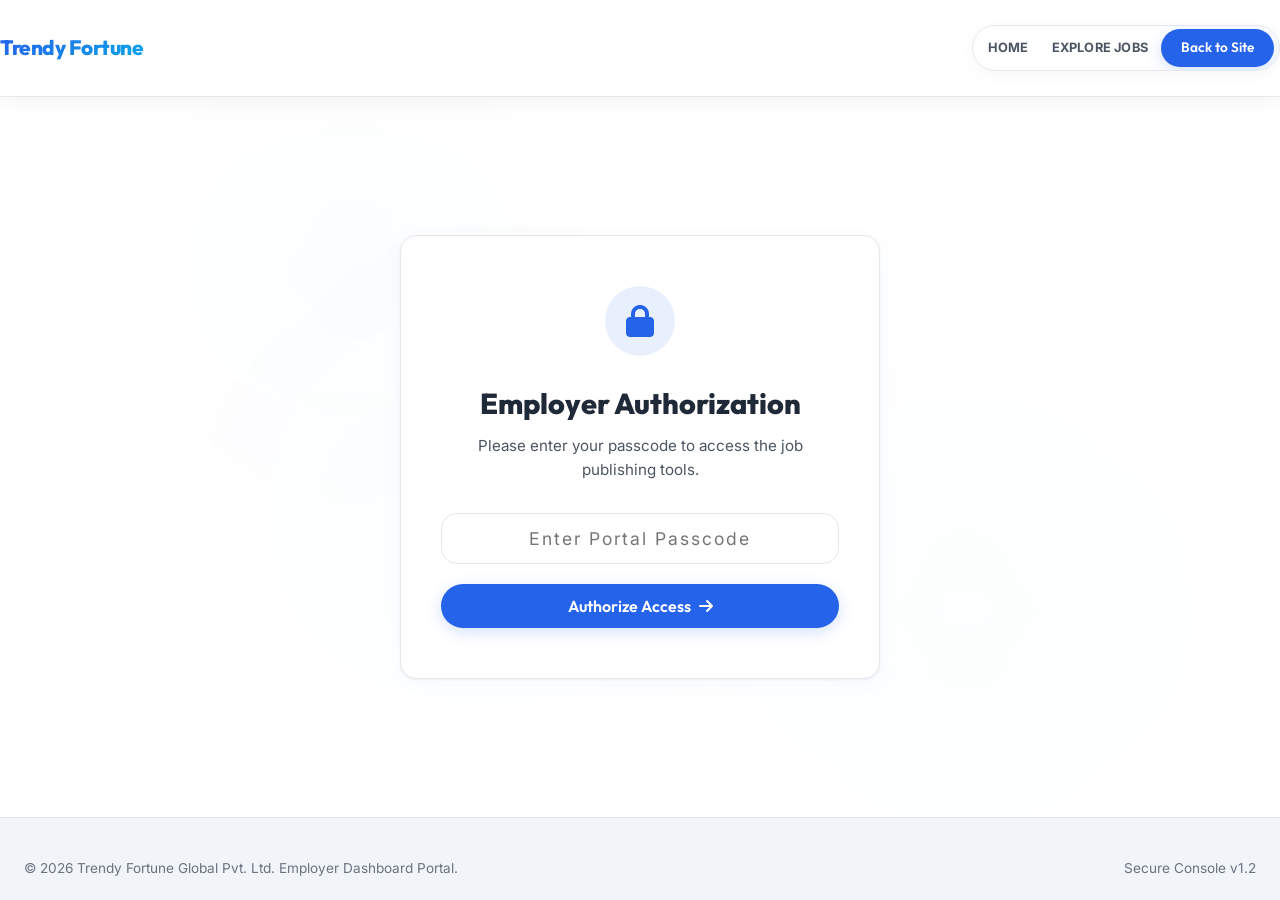
==== commit 4bbb82bb: "Add files via upload" ====
--- a/admin.html
+++ b/admin.html
@@ -33,7 +33,7 @@
             
             <!-- Auth Screen -->
             <div id="admin-auth-card" class="glass-panel" style="padding: 50px 40px; text-align: center; max-width: 480px; margin: 0 auto;">
-                <div style="width: 70px; height: 70px; border-radius: 50%; background: rgba(124, 58, 237, 0.1); color: var(--primary); display: flex; align-items: center; justify-content: center; margin: 0 auto 24px auto; font-size: 2rem;">
+                <div style="width: 70px; height: 70px; border-radius: 50%; background: rgba(37, 99, 235, 0.1); color: var(--primary); display: flex; align-items: center; justify-content: center; margin: 0 auto 24px auto; font-size: 2rem;">
                     <i class="fa-solid fa-lock"></i>
                 </div>
                 <h2 style="font-family: var(--font-heading); font-size: 1.8rem; font-weight: 800; margin-bottom: 8px;">Employer Authorization</h2>
--- a/style.css
+++ b/style.css
@@ -1,28 +1,28 @@
 @import url('https://fonts.googleapis.com/css2?family=Inter:wght@300;400;500;600;700&family=Outfit:wght@400;500;600;700;800&display=swap');
 
 :root {
-    --bg-dark: #050816;       /* Deep space dark */
-    --bg-surface: #0a0f25;    /* Rich dark blue */
-    --bg-glass: rgba(10, 15, 37, 0.75);
-    --bg-glass-hover: rgba(20, 30, 60, 0.85);
-    --border-glass: rgba(255, 255, 255, 0.07);
-    --border-glass-hover: rgba(99, 102, 241, 0.4);
-
-    --primary: #6366f1;        /* Electric Indigo */
-    --primary-glow: rgba(99, 102, 241, 0.25);
-    --secondary: #06d6a0;      /* Vivid Emerald */
-    --secondary-glow: rgba(6, 214, 160, 0.18);
-    --accent: #fbbf24;         /* Warm Gold */
-    --accent-glow: rgba(251, 191, 36, 0.18);
-
-    --danger: #ef4444;
-    --danger-glow: rgba(239, 68, 68, 0.1);
-    --success: #10b981;
-    --success-glow: rgba(16, 185, 129, 0.2);
-
-    --text-primary: #f1f5f9;
-    --text-secondary: #94a3b8;
-    --text-muted: #475569;
+    --bg-dark: #ffffff;       /* Pure white page background */
+    --bg-surface: #ffffff;    /* Pure white surfaces */
+    --bg-glass: #ffffff;      /* White cards */
+    --bg-glass-hover: #ffffff;
+    --border-glass: #E5E7EB;       /* Light Border Color */
+    --border-glass-hover: #3B82F6;  /* Professional Blue hover border */
+
+    --primary: #2563EB;        /* Royal Blue */
+    --primary-glow: rgba(37, 99, 235, 0.12);
+    --secondary: #3B82F6;      /* Professional Blue */
+    --secondary-glow: rgba(59, 130, 246, 0.15);
+    --accent: #0EA5E9;         /* Sky Blue */
+    --accent-glow: rgba(14, 165, 233, 0.15);
+
+    --danger: #dc2626;         /* Red-600 */
+    --danger-glow: rgba(220, 38, 38, 0.15);
+    --success: #15803d;        /* Green-700 */
+    --success-glow: rgba(21, 128, 61, 0.15);
+
+    --text-primary: #1F2937;   /* Charcoal primary text */
+    --text-secondary: #4B5563; /* Medium gray secondary text */
+    --text-muted: #6B7280;     /* Light gray muted text */
 
     --font-heading: 'Outfit', sans-serif;
     --font-body: 'Inter', sans-serif;
@@ -40,6 +40,10 @@
 html {
     scroll-behavior: smooth;
     font-size: 16px;
+}
+
+section[id] {
+    scroll-margin-top: 90px;
 }
 
 body {
@@ -59,7 +63,7 @@
     left: 10%;
     width: 450px;
     height: 450px;
-    background: radial-gradient(circle, rgba(124, 58, 237, 0.08) 0%, transparent 70%);
+    background: radial-gradient(circle, rgba(37, 99, 235, 0.02) 0%, transparent 70%);
     z-index: -1;
     pointer-events: none;
     filter: blur(80px);
@@ -73,7 +77,7 @@
     right: 5%;
     width: 500px;
     height: 500px;
-    background: radial-gradient(circle, rgba(217, 119, 6, 0.06) 0%, transparent 70%);
+    background: radial-gradient(circle, rgba(14, 165, 233, 0.02) 0%, transparent 70%);
     z-index: -1;
     pointer-events: none;
     filter: blur(90px);
@@ -86,7 +90,7 @@
     left: 15%;
     width: 600px;
     height: 600px;
-    background: radial-gradient(circle, rgba(13, 148, 136, 0.06) 0%, transparent 70%);
+    background: radial-gradient(circle, rgba(59, 130, 246, 0.015) 0%, transparent 70%);
     z-index: -1;
     pointer-events: none;
     filter: blur(100px);
@@ -131,18 +135,19 @@
 }
 
 .glass-panel {
-    background: var(--bg-glass);
-    backdrop-filter: blur(16px) saturate(180%);
-    -webkit-backdrop-filter: blur(16px) saturate(180%);
-    border: 1px solid var(--border-glass);
-    border-radius: var(--border-radius-lg);
-    box-shadow: 0 8px 32px 0 rgba(15, 23, 42, 0.06);
+    background: #ffffff;
+    backdrop-filter: none;
+    -webkit-backdrop-filter: none;
+    border: 1px solid #E5E7EB;
+    border-radius: 16px;
+    box-shadow: 0 4px 20px rgba(37, 99, 235, 0.04), 0 1px 2px rgba(0, 0, 0, 0.05);
     transition: var(--transition-smooth);
 }
 
 .glass-panel:hover {
-    border-color: var(--border-glass-hover);
-    box-shadow: 0 12px 40px 0 rgba(15, 23, 42, 0.12);
+    border-color: #3B82F6;
+    box-shadow: 0 10px 30px rgba(37, 99, 235, 0.08);
+    transform: translateY(-2px);
 }
 
 .section-title {
@@ -184,41 +189,41 @@
 }
 
 .btn-primary {
-    background: linear-gradient(135deg, #818cf8 0%, #6366f1 100%);
-    color: white;
-    box-shadow: 0 4px 15px var(--primary-glow);
+    background: #2563EB;
+    color: white !important;
+    box-shadow: 0 4px 15px rgba(37, 99, 235, 0.2);
 }
 
 .btn-primary:hover {
     transform: translateY(-2px);
-    box-shadow: 0 8px 25px var(--primary-glow);
-    background: linear-gradient(135deg, #a5b4fc 0%, #6366f1 100%);
+    box-shadow: 0 8px 25px rgba(37, 99, 235, 0.35);
+    background: #1D4ED8;
 }
 
 .btn-secondary {
-    background: var(--bg-glass);
-    color: var(--text-primary);
-    border: 1px solid var(--border-glass);
-    backdrop-filter: blur(8px);
+    background: transparent;
+    color: #2563EB !important;
+    border: 2px solid #2563EB;
 }
 
 .btn-secondary:hover {
     transform: translateY(-2px);
-    border-color: var(--border-glass-hover);
-    background: var(--bg-glass-hover);
+    border-color: #1D4ED8;
+    color: #1D4ED8 !important;
+    background: rgba(37, 99, 235, 0.05);
 }
 
 .btn-accent {
-    background: linear-gradient(135deg, #fbbf24 0%, #d97706 100%);
-    color: #0d0b14;
+    background: linear-gradient(135deg, #2563EB 0%, #0EA5E9 100%);
+    color: white !important;
     font-weight: 700;
-    box-shadow: 0 4px 15px var(--accent-glow);
+    box-shadow: 0 4px 15px rgba(37, 99, 235, 0.2);
 }
 
 .btn-accent:hover {
     transform: translateY(-2px);
-    box-shadow: 0 8px 25px var(--accent-glow);
-    background: linear-gradient(135deg, #fcd34d 0%, #f59e0b 100%);
+    box-shadow: 0 8px 25px rgba(37, 99, 235, 0.35);
+    background: linear-gradient(135deg, #1D4ED8 0%, #0284c7 100%);
 }
 
 /* Header & Navbar */
@@ -229,20 +234,29 @@
     width: 100%;
     z-index: 100;
     transition: var(--transition-smooth);
-    padding: 20px 0;
+    padding: 0;
+    background: #ffffff;
+    border-bottom: 1px solid #E5E7EB;
+    box-shadow: 0 2px 15px rgba(0, 0, 0, 0.02);
 }
 
 header.scrolled {
-    padding: 12px 0;
-    background: rgba(7, 10, 19, 0.9);
-    backdrop-filter: blur(20px);
-    border-bottom: 1px solid rgba(255, 255, 255, 0.06);
+    padding: 0;
+    background: #ffffff;
+    border-bottom: 1px solid #E5E7EB;
+    box-shadow: 0 4px 20px rgba(0, 0, 0, 0.05);
 }
 
 .nav-container {
     display: flex;
     justify-content: space-between;
     align-items: center;
+    padding: 15px 0;
+    transition: padding 0.3s ease;
+}
+
+header.scrolled .nav-container {
+    padding: 10px 0;
 }
 
 .logo {
@@ -273,10 +287,10 @@
 }
 
 .logo-main {
-    font-size: 1.55rem;
+    font-size: 1.5rem;
     font-weight: 800;
     letter-spacing: -0.5px;
-    background: linear-gradient(135deg, #ffffff 0%, var(--primary) 100%);
+    background: linear-gradient(135deg, #2563EB 0%, #0EA5E9 100%);
     -webkit-background-clip: text;
     background-clip: text;
     -webkit-text-fill-color: transparent;
@@ -287,25 +301,17 @@
     opacity: 0.85;
 }
 
-.logo-sub {
-    font-size: 0.65rem;
-    font-weight: 700;
-    color: var(--secondary);
-    letter-spacing: 1.8px;
-    text-transform: uppercase;
-}
-
 .logo-icon {
     width: 42px;
     height: 42px;
-    background: linear-gradient(135deg, #a855f7 0%, #e2a85e 100%);
+    background: linear-gradient(135deg, #2563EB 0%, #0EA5E9 100%);
     border-radius: 12px;
     display: flex;
     align-items: center;
     justify-content: center;
     color: white;
     font-size: 1.3rem;
-    box-shadow: 0 0 15px rgba(168, 85, 247, 0.4);
+    box-shadow: 0 0 15px rgba(37, 99, 235, 0.3);
 }
 
 .fa-spin-slow {
@@ -323,24 +329,48 @@
 }
 
 .nav-menu {
-    display: flex;
+    display: flex !important;
     list-style: none;
-    gap: 30px;
-    align-items: center;
+    align-items: center;
+    gap: 4px;
+    background: rgba(255, 255, 255, 0.95);
+    backdrop-filter: blur(12px);
+    -webkit-backdrop-filter: blur(12px);
+    border: 1px solid #E5E7EB;
+    padding: 4px 6px;
+    border-radius: 30px;
+    box-shadow: 0 4px 20px rgba(0, 0, 0, 0.03);
+    flex-wrap: nowrap !important;
+    overflow-x: auto !important;
+    scrollbar-width: none !important; /* Hide scrollbar Firefox */
+    -ms-overflow-style: none !important; /* Hide scrollbar IE/Edge */
+    transition: var(--transition-smooth);
+    max-width: none;
+    flex-shrink: 0;
+}
+
+.nav-menu::-webkit-scrollbar {
+    display: none !important; /* Hide scrollbar Chrome/Safari */
 }
 
 .nav-link {
     text-decoration: none;
-    color: var(--text-secondary);
-    font-size: 0.95rem;
-    font-weight: 500;
+    color: #4B5563;
+    font-size: 0.76rem;
+    font-weight: 700;
     transition: var(--transition-smooth);
     position: relative;
-    padding: 6px 0;
+    padding: 6px 10px;
+    border-radius: 20px;
+    display: block;
+    white-space: nowrap !important; /* Prevent text wrapping internally */
+    text-transform: uppercase;
+    letter-spacing: 0.2px;
 }
 
 .nav-link:hover {
-    color: var(--text-primary);
+    color: #2563EB;
+    background: rgba(37, 99, 235, 0.05);
 }
 
 .nav-link::after {
@@ -352,14 +382,16 @@
     height: 2px;
     background: var(--secondary);
     transition: var(--transition-smooth);
+    display: none !important; /* Disabled underline style */
 }
 
 .nav-link:hover::after {
     width: 100%;
+    display: none !important;
 }
 
 .mobile-nav-toggle {
-    display: none;
+    display: none !important; /* Always hide hamburger toggle */
     background: none;
     border: none;
     color: var(--text-primary);
@@ -374,6 +406,7 @@
     display: flex;
     align-items: center;
     position: relative;
+    background: linear-gradient(180deg, #FFFFFF 0%, #EFF6FF 100%);
 }
 
 .hero-grid {
@@ -464,16 +497,18 @@
 
 
 .nav-link.active-page {
-    color: var(--secondary) !important;
+    background: var(--primary) !important;
+    color: #ffffff !important;
+    box-shadow: 0 4px 12px rgba(37, 99, 235, 0.2);
 }
 
 .nav-link.active-page::after {
-    width: 100% !important;
+    display: none !important;
 }
 
 .job-badge.israel {
-    background: rgba(20, 184, 166, 0.1);
-    color: #14b8a6;
+    background: rgba(37, 99, 235, 0.08);
+    color: #2563eb;
 }
 
 @keyframes rotate {
@@ -503,18 +538,22 @@
     0%,
     100% {
         transform: scale(1);
-        box-shadow: 0 0 50px rgba(147, 51, 234, 0.2);
+        box-shadow: 0 0 50px rgba(37, 99, 235, 0.25);
     }
 
     50% {
         transform: scale(1.02);
-        box-shadow: 0 0 70px rgba(226, 168, 94, 0.25);
+        box-shadow: 0 0 70px rgba(14, 165, 233, 0.25);
     }
 }
 
 /* Sections Global */
 .section {
     padding: 100px 0;
+}
+
+.section:nth-of-type(even) {
+    background-color: #F8FAFC;
 }
 
 /* Safety Section - Amber/Red Warning UI */
@@ -577,8 +616,8 @@
 }
 
 .safety-card {
-    background: rgba(13, 11, 20, 0.4);
-    border: 1px solid rgba(255, 255, 255, 0.05);
+    background: var(--bg-glass);
+    border: 1px solid var(--border-glass);
     border-radius: var(--border-radius-lg);
     padding: 20px;
     display: flex;
@@ -626,7 +665,7 @@
     left: 0;
     width: 0;
     height: 3px;
-    background: linear-gradient(90deg, #a855f7, #e2a85e);
+    background: linear-gradient(90deg, var(--primary), var(--secondary));
     transition: var(--transition-smooth);
 }
 
@@ -637,19 +676,19 @@
 .service-icon {
     width: 54px;
     height: 54px;
-    background: rgba(147, 51, 234, 0.1);
+    background: rgba(59, 130, 246, 0.05);
     border-radius: 14px;
     display: flex;
     align-items: center;
     justify-content: center;
-    color: var(--accent);
+    color: var(--secondary);
     margin-bottom: 24px;
     transition: var(--transition-smooth);
-    border: 1px solid rgba(147, 51, 234, 0.15);
+    border: 1px solid rgba(59, 130, 246, 0.1);
 }
 
 .service-card:hover .service-icon {
-    background: linear-gradient(135deg, #a855f7, #e2a85e);
+    background: linear-gradient(135deg, var(--primary) 0%, var(--secondary) 100%);
     color: white;
     transform: scale(1.1);
     box-shadow: 0 0 20px var(--primary-glow);
@@ -711,7 +750,7 @@
 .search-input:focus {
     outline: none;
     border-color: var(--primary);
-    box-shadow: 0 0 15px rgba(124, 58, 237, 0.15);
+    box-shadow: 0 0 15px rgba(37, 99, 235, 0.15);
 }
 
 .filter-btn-group {
@@ -755,7 +794,7 @@
     background: var(--primary);
     color: white;
     border-color: var(--primary);
-    box-shadow: 0 4px 16px rgba(124, 58, 237, 0.3);
+    box-shadow: 0 4px 16px rgba(37, 99, 235, 0.3);
 }
 
 .jobs-grid {
@@ -803,8 +842,8 @@
 }
 
 .job-badge.europe {
-    background: rgba(124, 58, 237, 0.08);
-    color: #7c3aed;
+    background: rgba(14, 165, 233, 0.08);
+    color: #0ea5e9;
 }
 
 .job-badge.gulf {
@@ -925,7 +964,7 @@
 }
 
 .option-card {
-    background: rgba(13, 11, 20, 0.4);
+    background: var(--bg-glass);
     border: 1px solid var(--border-glass);
     border-radius: var(--border-radius-lg);
     padding: 16px 20px;
@@ -937,13 +976,13 @@
 }
 
 .option-card:hover {
-    border-color: rgba(255, 255, 255, 0.2);
-    background: rgba(255, 255, 255, 0.02);
+    border-color: var(--border-glass-hover);
+    background: var(--bg-glass-hover);
 }
 
 .option-card.selected {
     border-color: var(--secondary);
-    background: rgba(20, 184, 166, 0.05);
+    background: rgba(37, 99, 235, 0.05);
 }
 
 .option-label {
@@ -1063,13 +1102,55 @@
     gap: 16px;
 }
 
-/* Office Locations Tab Panel */
+/* Office & Country Locations Tab Panel */
+.country-tabs-scroll,
 .office-tabs {
-    display: flex;
-    justify-content: center;
-    gap: 12px;
+    display: flex !important;
+    flex-wrap: nowrap !important;
+    overflow-x: auto !important;
+    gap: 12px !important;
     margin-bottom: 40px;
-    flex-wrap: wrap;
+    padding: 10px 5px !important;
+    -webkit-overflow-scrolling: touch;
+    scroll-behavior: smooth;
+    justify-content: flex-start !important;
+    -ms-overflow-style: none;  /* IE and Edge */
+    scrollbar-width: none;  /* Firefox */
+}
+
+/* Hide scrollbar for Chrome, Safari and Opera */
+.country-tabs-scroll::-webkit-scrollbar,
+.office-tabs::-webkit-scrollbar {
+    display: none;
+}
+
+@media (min-width: 992px) {
+    .country-tabs-scroll,
+    .office-tabs {
+        justify-content: flex-start !important;
+        overflow-x: auto !important;
+    }
+    
+    /* Styled custom thin scrollbar on desktop when overflow occurs */
+    .country-tabs-scroll::-webkit-scrollbar,
+    .office-tabs::-webkit-scrollbar {
+        display: block !important;
+        height: 6px !important;
+    }
+    .country-tabs-scroll::-webkit-scrollbar-thumb,
+    .office-tabs::-webkit-scrollbar-thumb {
+        background: rgba(79, 70, 229, 0.25) !important; /* var(--primary) with opacity */
+        border-radius: 3px !important;
+    }
+    .country-tabs-scroll::-webkit-scrollbar-thumb:hover,
+    .office-tabs::-webkit-scrollbar-thumb:hover {
+        background: rgba(79, 70, 229, 0.5) !important;
+    }
+    .country-tabs-scroll::-webkit-scrollbar-track,
+    .office-tabs::-webkit-scrollbar-track {
+        background: rgba(15, 23, 42, 0.02) !important;
+        border-radius: 3px !important;
+    }
 }
 
 .office-tab-btn {
@@ -1138,7 +1219,7 @@
     width: 36px;
     height: 36px;
     border-radius: 50%;
-    background: rgba(20, 184, 166, 0.1);
+    background: rgba(59, 130, 246, 0.1);
     display: flex;
     align-items: center;
     justify-content: center;
@@ -1169,7 +1250,7 @@
 .office-map-placeholder {
     width: 100%;
     height: 100%;
-    background: linear-gradient(135deg, #1a1530 0%, #0d0b14 100%);
+    background: linear-gradient(135deg, #f1f5f9 0%, #e2e8f0 100%);
     display: flex;
     flex-direction: column;
     justify-content: center;
@@ -1238,7 +1319,7 @@
     width: 80px;
     height: 80px;
     border-radius: 50%;
-    background: linear-gradient(135deg, #a855f7 0%, #e2a85e 100%);
+    background: linear-gradient(135deg, #2563EB 0%, #0EA5E9 100%);
     margin: 0 auto 20px auto;
     display: flex;
     align-items: center;
@@ -1248,7 +1329,7 @@
     font-size: 1.8rem;
     color: white;
     border: 3px solid var(--border-glass);
-    box-shadow: 0 5px 15px rgba(0, 0, 0, 0.3);
+    box-shadow: 0 5px 15px rgba(0, 0, 0, 0.15);
 }
 
 .testimonial-text {
@@ -1365,7 +1446,7 @@
     width: 44px;
     height: 44px;
     border-radius: 50%;
-    background: rgba(147, 51, 234, 0.1);
+    background: rgba(14, 165, 233, 0.1);
     color: var(--accent);
     display: flex;
     align-items: center;
@@ -1416,7 +1497,7 @@
 .form-input:focus {
     outline: none;
     border-color: var(--primary);
-    box-shadow: 0 0 15px rgba(124, 58, 237, 0.15);
+    box-shadow: 0 0 15px rgba(37, 99, 235, 0.15);
 }
 
 textarea.form-input {
@@ -1426,9 +1507,10 @@
 
 /* Footer style */
 footer {
-    border-top: 1px solid var(--border-glass);
+    border-top: 1px solid rgba(37, 99, 235, 0.3);
     padding: 60px 0 30px 0;
-    background: var(--bg-surface);
+    background: #1E3A8A;
+    color: #ffffff;
 }
 
 .footer-grid {
@@ -1439,7 +1521,7 @@
 }
 
 .footer-brand p {
-    color: var(--text-secondary);
+    color: rgba(255, 255, 255, 0.75);
     margin-top: 16px;
     font-size: 0.9rem;
     max-width: 320px;
@@ -1449,7 +1531,7 @@
     font-family: var(--font-heading);
     font-size: 1.1rem;
     margin-bottom: 20px;
-    color: var(--text-primary);
+    color: var(--secondary) !important;
 }
 
 .footer-links {
@@ -1460,14 +1542,14 @@
 }
 
 .footer-links a {
-    color: var(--text-muted);
+    color: #93C5FD;
     text-decoration: none;
     transition: var(--transition-smooth);
     font-size: 0.9rem;
 }
 
 .footer-links a:hover {
-    color: var(--secondary);
+    color: var(--secondary) !important;
     padding-left: 4px;
 }
 
@@ -1475,7 +1557,7 @@
     display: flex;
     justify-content: space-between;
     align-items: center;
-    border-top: 1px solid rgba(255, 255, 255, 0.05);
+    border-top: 1px solid rgba(255, 255, 255, 0.1);
     padding-top: 30px;
     flex-wrap: wrap;
     gap: 20px;
@@ -1483,7 +1565,7 @@
 
 .footer-bottom p {
     font-size: 0.85rem;
-    color: var(--text-muted);
+    color: rgba(255, 255, 255, 0.5);
 }
 
 .social-links {
@@ -1495,9 +1577,9 @@
     width: 36px;
     height: 36px;
     border-radius: 50%;
-    background: var(--bg-glass);
-    border: 1px solid var(--border-glass);
-    color: var(--text-secondary);
+    background: rgba(255, 255, 255, 0.1);
+    border: 1px solid rgba(255, 255, 255, 0.15);
+    color: rgba(255, 255, 255, 0.8);
     display: flex;
     align-items: center;
     justify-content: center;
@@ -1506,9 +1588,9 @@
 }
 
 .social-btn:hover {
-    color: white;
-    border-color: var(--primary);
-    background: var(--primary);
+    color: #1E3A8A;
+    border-color: var(--secondary);
+    background: var(--secondary);
     transform: translateY(-3px);
 }
 
@@ -1539,7 +1621,7 @@
     left: 0;
     width: 100%;
     height: 100%;
-    background: rgba(5, 8, 22, 0.85);
+    background: rgba(15, 23, 42, 0.3);
     backdrop-filter: blur(8px);
 }
 
@@ -1574,7 +1656,7 @@
 }
 
 .modal-close:hover {
-    color: white;
+    color: var(--text-primary);
 }
 
 .modal-title {
@@ -1677,30 +1759,18 @@
 
 @media (max-width: 768px) {
     .nav-menu {
-        display: none;
-        position: absolute;
-        top: 100%;
-        left: 24px;
-        right: 24px;
-        background: rgba(10, 15, 37, 0.98);
-        backdrop-filter: blur(20px);
-        border: 1px solid var(--border-glass);
-        border-radius: var(--border-radius-lg);
-        flex-direction: column;
-        padding: 30px;
-        gap: 20px;
-        box-shadow: 0 15px 30px rgba(0, 0, 0, 0.6);
-    }
-
-    .nav-menu.active {
-        display: flex;
-        animation: fadeIn 0.3s ease-out forwards;
-    }
-
-    .mobile-nav-toggle {
-        display: block;
-    }
-
+        max-width: calc(100% - 130px);
+        flex-shrink: 1;
+        gap: 4px;
+        padding: 4px 6px;
+    }
+    .nav-link {
+        font-size: 0.8rem;
+        padding: 6px 12px;
+    }
+    .logo-main {
+        font-size: 1.25rem !important;
+    }
     .hero-title {
         font-size: 2.5rem;
     }
@@ -1894,7 +1964,7 @@
 
 .faq-item[open] {
     border-color: var(--primary);
-    box-shadow: 0 4px 16px rgba(124, 58, 237, 0.08);
+    box-shadow: 0 4px 16px rgba(37, 99, 235, 0.08);
 }
 
 .faq-item[open] summary::after {
@@ -2053,8 +2123,8 @@
     height: 380px;
     border-radius: 50%;
     background: radial-gradient(circle,
-        rgba(6, 214, 160, 0.12) 0%,
-        rgba(99, 102, 241, 0.08) 40%,
+        rgba(14, 165, 233, 0.12) 0%,
+        rgba(37, 99, 235, 0.08) 40%,
         transparent 70%
     );
     filter: blur(50px);
@@ -2119,10 +2189,10 @@
 }
 
 .continent-shape, .earth-continents-svg path {
-    fill: rgba(6, 214, 160, 0.22);
-    stroke: rgba(6, 214, 160, 0.45);
+    fill: rgba(14, 165, 233, 0.22);
+    stroke: rgba(14, 165, 233, 0.45);
     stroke-width: 0.8;
-    filter: drop-shadow(0 0 3px rgba(6, 214, 160, 0.3));
+    filter: drop-shadow(0 0 3px rgba(14, 165, 233, 0.3));
     transition: fill 0.3s ease;
 }
 
@@ -2266,13 +2336,13 @@
     opacity: 0;
     visibility: hidden;
     pointer-events: none;
-    background: rgba(10, 15, 37, 0.95);
+    background: rgba(255, 255, 255, 0.95);
     backdrop-filter: blur(12px);
-    border: 1px solid rgba(6, 214, 160, 0.25);
+    border: 1px solid rgba(6, 214, 160, 0.3);
     border-radius: 12px;
     padding: 12px 16px;
     width: 200px;
-    box-shadow: 0 10px 30px rgba(0,0,0,0.5), 0 0 15px rgba(6, 214, 160, 0.08);
+    box-shadow: 0 10px 30px rgba(0,0,0,0.15), 0 0 15px rgba(6, 214, 160, 0.08);
     transition: all 0.3s cubic-bezier(0.16, 1, 0.3, 1);
     z-index: 30;
 }
@@ -2285,7 +2355,7 @@
     transform: translateX(-50%);
     border-width: 6px;
     border-style: solid;
-    border-color: rgba(10, 15, 37, 0.95) transparent transparent transparent;
+    border-color: rgba(255, 255, 255, 0.95) transparent transparent transparent;
 }
 
 .globe-pin-marker:hover .pin-tooltip-card {
@@ -2371,9 +2441,9 @@
     display: flex;
     align-items: center;
     gap: 6px;
-    background: rgba(10, 15, 37, 0.92);
+    background: rgba(255, 255, 255, 0.92);
     backdrop-filter: blur(10px);
-    border: 1px solid rgba(16, 185, 129, 0.25);
+    border: 1px solid rgba(16, 185, 129, 0.35);
     padding: 6px 14px;
     border-radius: 20px;
     z-index: 10;
@@ -2459,11 +2529,11 @@
     width: 60px;
     height: 60px;
     border-radius: 50%;
-    background: linear-gradient(135deg, var(--primary) 0%, #4f46e5 100%);
+    background: linear-gradient(135deg, var(--primary) 0%, var(--secondary) 100%);
     color: #ffffff;
     border: none;
     cursor: pointer;
-    box-shadow: 0 4px 20px rgba(99, 102, 241, 0.4), inset 0 1px 1px rgba(255,255,255,0.2);
+    box-shadow: 0 4px 20px rgba(37, 99, 235, 0.3), inset 0 1px 1px rgba(255,255,255,0.2);
     display: flex;
     align-items: center;
     justify-content: center;
@@ -2474,7 +2544,7 @@
 
 .ai-chatbot-toggle:hover {
     transform: scale(1.08) translateY(-2px);
-    box-shadow: 0 8px 25px rgba(99, 102, 241, 0.6);
+    box-shadow: 0 8px 25px rgba(37, 99, 235, 0.45);
 }
 
 .chatbot-badge {
@@ -2527,7 +2597,7 @@
 /* Chatbot Header */
 .chatbot-header {
     padding: 16px 20px;
-    background: rgba(99, 102, 241, 0.15);
+    background: rgba(37, 99, 235, 0.08);
     border-bottom: 1px solid var(--border-glass);
     display: flex;
     justify-content: space-between;
@@ -2630,7 +2700,7 @@
 }
 
 .chat-msg.bot {
-    background: rgba(255, 255, 255, 0.04);
+    background: rgba(15, 23, 42, 0.04);
     border: 1px solid var(--border-glass);
     color: var(--text-primary);
     align-self: flex-start;
@@ -2642,7 +2712,7 @@
     color: #ffffff;
     align-self: flex-end;
     border-bottom-right-radius: 4px;
-    box-shadow: 0 4px 10px rgba(99, 102, 241, 0.2);
+    box-shadow: 0 4px 10px rgba(37, 99, 235, 0.15);
 }
 
 /* Quick Replies */
@@ -2655,8 +2725,8 @@
 }
 
 .qr-btn {
-    background: rgba(99, 102, 241, 0.08);
-    border: 1px solid rgba(99, 102, 241, 0.25);
+    background: rgba(37, 99, 235, 0.05);
+    border: 1px solid rgba(37, 99, 235, 0.18);
     color: var(--text-primary);
     padding: 6px 12px;
     border-radius: 20px;
@@ -2675,7 +2745,7 @@
 /* Input Area */
 .chatbot-input-area {
     padding: 12px 16px;
-    background: rgba(5, 8, 22, 0.8);
+    background: rgba(248, 250, 252, 0.9);
     border-top: 1px solid var(--border-glass);
     display: flex;
     gap: 10px;
@@ -2726,7 +2796,7 @@
     left: 0;
     width: 100%;
     height: calc(100% - 68px);
-    background: #070a19;
+    background: #f8fafc;
     z-index: 10;
     padding: 16px 20px;
     display: flex;
@@ -2880,3 +2950,567 @@
         transform: scale(1);
     }
 }
+
+/* Custom Language Switcher */
+.lang-switch-container {
+    display: inline-flex;
+    background: rgba(255, 255, 255, 0.1);
+    border: 1px solid rgba(255, 255, 255, 0.15);
+    border-radius: 20px;
+    padding: 2px;
+    gap: 2px;
+}
+
+.lang-btn {
+    background: transparent;
+    border: none;
+    color: rgba(255, 255, 255, 0.7);
+    font-size: 0.78rem;
+    font-weight: 700;
+    padding: 5px 10px;
+    border-radius: 18px;
+    cursor: pointer;
+    transition: all 0.3s ease;
+}
+
+.lang-btn.active {
+    background: var(--secondary);
+    color: #ffffff;
+    box-shadow: 0 2px 8px rgba(37, 99, 235, 0.3);
+}
+
+.lang-btn:hover:not(.active) {
+    color: #ffffff;
+    background: rgba(255, 255, 255, 0.05);
+}
+
+/* Hide standard Google Translate widget completely */
+.skiptranslate,
+#google_translate_element {
+    display: none !important;
+}
+
+body {
+    top: 0 !important; /* Prevents Google Translate header bar offset */
+}
+
+/* Tighten header nav layout for intermediate desktops */
+@media (max-width: 1550px) and (min-width: 769px) {
+    .logo-main {
+        font-size: 1.3rem !important;
+    }
+    .nav-menu {
+        gap: 3px;
+        padding: 3px 5px;
+    }
+    .nav-link {
+        font-size: 0.8rem;
+        padding: 5px 10px;
+    }
+    .lang-btn {
+        padding: 4px 6px;
+        font-size: 0.72rem;
+    }
+}
+
+/* Top Utility Bar */
+.top-utility-bar {
+    background: #1E3A8A;
+    color: rgba(255, 255, 255, 0.9);
+    font-size: 0.78rem;
+    padding: 8px 0;
+    border-bottom: 1px solid rgba(255, 255, 255, 0.1);
+    transition: margin-top 0.3s ease, opacity 0.3s ease;
+}
+.utility-container {
+    display: flex;
+    justify-content: space-between;
+    align-items: center;
+}
+.utility-left, .utility-right {
+    display: flex;
+    gap: 20px;
+    align-items: center;
+}
+.utility-left span, .utility-right span {
+    display: flex;
+    align-items: center;
+    gap: 6px;
+}
+.utility-left a {
+    color: rgba(255, 255, 255, 0.9);
+    text-decoration: none;
+    transition: color 0.2s ease;
+}
+.utility-left a:hover {
+    color: #0EA5E9;
+}
+header.scrolled .top-utility-bar {
+    margin-top: -38px;
+    opacity: 0;
+    pointer-events: none;
+}
+
+/* Trust & Stats Section styling */
+.trust-stats-section {
+    padding: 50px 0 30px 0;
+    background: #FFFFFF;
+}
+.trust-badges-grid {
+    display: grid;
+    grid-template-columns: repeat(5, 1fr);
+    gap: 20px;
+    margin-bottom: 40px;
+}
+@media (max-width: 1024px) {
+    .trust-badges-grid {
+        grid-template-columns: repeat(3, 1fr);
+    }
+}
+@media (max-width: 768px) {
+    .trust-badges-grid {
+        grid-template-columns: 1fr;
+    }
+}
+.trust-badge-card {
+    display: flex;
+    align-items: center;
+    gap: 12px;
+    background: #F8FAFC;
+    border: 1px solid #E5E7EB;
+    border-radius: 12px;
+    padding: 15px;
+    transition: all 0.3s ease;
+}
+.trust-badge-card:hover {
+    transform: translateY(-2px);
+    box-shadow: 0 10px 20px rgba(0, 0, 0, 0.05);
+    border-color: #3B82F6;
+}
+.badge-icon-wrapper {
+    width: 40px;
+    height: 40px;
+    border-radius: 50%;
+    background: rgba(37, 99, 235, 0.1);
+    color: #2563EB;
+    display: flex;
+    align-items: center;
+    justify-content: center;
+    font-size: 1.1rem;
+    flex-shrink: 0;
+}
+.badge-content h4 {
+    font-family: var(--font-heading);
+    font-size: 0.85rem;
+    font-weight: 700;
+    color: #1F2937;
+    margin: 0 0 2px 0;
+    letter-spacing: 0.2px;
+}
+.badge-content p {
+    font-size: 0.72rem;
+    color: #6B7280;
+    margin: 0;
+}
+
+/* Stats Counter Row styling */
+.stats-counter-row {
+    display: grid;
+    grid-template-columns: repeat(4, 1fr);
+    gap: 30px;
+    background: linear-gradient(135deg, #F8FAFC 0%, #EFF6FF 100%);
+    border: 1px solid #E5E7EB;
+    border-radius: var(--border-radius-lg);
+    padding: 30px;
+    text-align: center;
+}
+@media (max-width: 768px) {
+    .stats-counter-row {
+        grid-template-columns: repeat(2, 1fr);
+        gap: 20px;
+    }
+}
+.stat-counter-card {
+    display: flex;
+    flex-direction: column;
+    gap: 6px;
+}
+.stat-counter-card .stat-num {
+    font-family: var(--font-heading);
+    font-size: 2.2rem;
+    font-weight: 800;
+    color: #2563EB;
+    letter-spacing: -1px;
+}
+.stat-counter-card .stat-label {
+    font-size: 0.85rem;
+    font-weight: 600;
+    color: #4B5563;
+}
+
+/* Dashboard Section styling */
+.dashboard-section {
+    padding: 40px 0 60px 0;
+    background: #F8FAFC;
+    border-top: 1px solid #E5E7EB;
+    border-bottom: 1px solid #E5E7EB;
+}
+.dashboard-grid {
+    display: grid;
+    grid-template-columns: 1fr 1fr 1fr;
+    gap: 30px;
+}
+@media (max-width: 1024px) {
+    .dashboard-grid {
+        grid-template-columns: 1fr 1fr;
+    }
+}
+@media (max-width: 768px) {
+    .dashboard-grid {
+        grid-template-columns: 1fr;
+    }
+}
+.dashboard-card {
+    background: #FFFFFF;
+    border-radius: var(--border-radius-lg);
+    border: 1px solid #E5E7EB;
+    box-shadow: 0 4px 20px rgba(0, 0, 0, 0.02);
+    padding: 25px;
+    display: flex;
+    flex-direction: column;
+    gap: 20px;
+    min-height: 480px;
+}
+.card-header-block {
+    display: flex;
+    flex-direction: column;
+    gap: 4px;
+}
+.card-title {
+    font-family: var(--font-heading);
+    font-size: 1.1rem;
+    font-weight: 800;
+    color: #1F2937;
+    margin: 0;
+    letter-spacing: 0.5px;
+    display: flex;
+    align-items: center;
+    gap: 8px;
+}
+.card-subtitle {
+    font-size: 0.8rem;
+    color: #6B7280;
+    margin: 0;
+}
+.featured-jobs-list {
+    display: flex;
+    flex-direction: column;
+    gap: 15px;
+    flex-grow: 1;
+}
+.dashboard-job-card {
+    background: #F8FAFC;
+    border: 1px solid #E5E7EB;
+    border-radius: 12px;
+    padding: 15px;
+    cursor: pointer;
+    transition: all 0.3s cubic-bezier(0.4, 0, 0.2, 1);
+    display: flex;
+    flex-direction: column;
+    gap: 10px;
+}
+.dashboard-job-card:hover {
+    transform: translateY(-2px);
+    border-color: #3B82F6;
+    box-shadow: 0 10px 20px rgba(37, 99, 235, 0.08);
+    background: #FFFFFF;
+}
+.job-card-header {
+    display: flex;
+    justify-content: space-between;
+    align-items: flex-start;
+    gap: 10px;
+}
+.job-title {
+    font-weight: 700;
+    font-size: 0.88rem;
+    color: #1F2937;
+}
+.job-badge {
+    font-size: 0.65rem;
+    font-weight: 700;
+    padding: 2px 8px;
+    border-radius: 10px;
+    white-space: nowrap;
+}
+.badge-europe {
+    background: rgba(14, 165, 233, 0.1);
+    color: #0EA5E9;
+}
+.badge-gulf {
+    background: rgba(37, 99, 235, 0.1);
+    color: #2563EB;
+}
+.job-details {
+    display: flex;
+    justify-content: space-between;
+    font-size: 0.78rem;
+    color: #6B7280;
+}
+.job-details span {
+    display: flex;
+    align-items: center;
+    gap: 4px;
+}
+.job-card-footer {
+    display: flex;
+    justify-content: flex-end;
+}
+.job-apply-link {
+    font-size: 0.78rem;
+    font-weight: 700;
+    color: #2563EB;
+    display: flex;
+    align-items: center;
+    gap: 4px;
+}
+.dashboard-job-card:hover .job-apply-link {
+    color: #1D4ED8;
+}
+
+/* Column 2: Popular Destinations grid styles */
+.destinations-grid {
+    display: grid;
+    grid-template-columns: 1fr 1fr;
+    gap: 15px;
+    flex-grow: 1;
+}
+.dash-dest-card {
+    background: #F8FAFC;
+    border: 1px solid #E5E7EB;
+    border-radius: 12px;
+    padding: 15px;
+    cursor: pointer;
+    transition: all 0.3s cubic-bezier(0.4, 0, 0.2, 1);
+    display: flex;
+    flex-direction: column;
+    justify-content: space-between;
+    gap: 8px;
+}
+.dash-dest-card:hover {
+    transform: translateY(-2px) scale(1.03);
+    border-color: #0EA5E9;
+    box-shadow: 0 10px 20px rgba(14, 165, 233, 0.08);
+    background: #FFFFFF;
+}
+.dest-flag-row {
+    display: flex;
+    align-items: center;
+    gap: 8px;
+}
+.dest-flag-row .fi {
+    font-size: 1.1rem;
+    border-radius: 2px;
+    box-shadow: 0 1px 3px rgba(0,0,0,0.1);
+}
+.dest-name {
+    font-weight: 700;
+    font-size: 0.9rem;
+    color: #1F2937;
+}
+.dest-desc {
+    font-size: 0.7rem;
+    color: #6B7280;
+    line-height: 1.2;
+}
+.dest-link {
+    font-size: 0.75rem;
+    font-weight: 700;
+    color: #0EA5E9;
+    display: flex;
+    align-items: center;
+    gap: 4px;
+}
+
+/* Column 3: Profile Evaluation Card & Widgets styles */
+.dashboard-eligibility-card {
+    background: linear-gradient(135deg, #1E3A8A 0%, #2563EB 100%);
+    color: #FFFFFF;
+    border: none;
+}
+.eligibility-widget {
+    display: flex;
+    flex-direction: column;
+    gap: 20px;
+    flex-grow: 1;
+    justify-content: center;
+}
+.widget-field {
+    display: flex;
+    flex-direction: column;
+    gap: 8px;
+}
+.widget-label {
+    font-size: 0.8rem;
+    font-weight: 700;
+    color: rgba(255, 255, 255, 0.9);
+}
+.widget-select {
+    width: 100%;
+    padding: 12px;
+    border-radius: 8px;
+    border: 1px solid rgba(255, 255, 255, 0.2);
+    background: rgba(255, 255, 255, 0.1);
+    color: #FFFFFF;
+    font-size: 0.85rem;
+    outline: none;
+    cursor: pointer;
+    transition: all 0.3s ease;
+}
+.widget-select option {
+    background: #1E3A8A;
+    color: #FFFFFF;
+}
+.widget-select:focus {
+    border-color: #FFFFFF;
+    background: rgba(255, 255, 255, 0.2);
+}
+.widget-score-preview {
+    display: flex;
+    align-items: center;
+    gap: 15px;
+    background: rgba(255, 255, 255, 0.08);
+    border-radius: 12px;
+    padding: 15px;
+    border: 1px solid rgba(255, 255, 255, 0.1);
+}
+.score-radial {
+    width: 44px;
+    height: 44px;
+    border-radius: 50%;
+    background: rgba(255, 255, 255, 0.15);
+    display: flex;
+    align-items: center;
+    justify-content: center;
+    font-size: 1.2rem;
+    color: #0EA5E9;
+}
+.score-text {
+    display: flex;
+    flex-direction: column;
+}
+.score-title {
+    font-size: 0.85rem;
+    font-weight: 700;
+    color: #FFFFFF;
+}
+.score-desc {
+    font-size: 0.7rem;
+    color: rgba(255, 255, 255, 0.7);
+}
+
+/* Hero Section Mockup Container */
+.hero-mockup-container {
+    position: relative;
+    width: 100%;
+    max-width: 550px;
+    margin: 0 auto;
+    border-radius: var(--border-radius-lg);
+    overflow: hidden;
+    box-shadow: 0 20px 40px rgba(37, 99, 235, 0.15);
+    border: 1px solid rgba(229, 231, 235, 0.5);
+    background: #FFFFFF;
+    transition: transform 0.5s ease;
+    animation: globe-float 8s ease-in-out infinite alternate;
+}
+.hero-mockup-image {
+    width: 100%;
+    height: auto;
+    display: block;
+    object-fit: cover;
+}
+.hero-mockup-container:hover {
+    transform: translateY(-5px) scale(1.02);
+}
+
+/* Sidebar Quick Floater Bar */
+.sidebar-float-bar {
+    position: fixed;
+    right: 20px;
+    top: 50%;
+    transform: translateY(-50%);
+    display: flex;
+    flex-direction: column;
+    gap: 15px;
+    z-index: 1000;
+}
+.float-btn {
+    width: 50px;
+    height: 50px;
+    border-radius: 50%;
+    display: flex;
+    align-items: center;
+    justify-content: center;
+    color: #FFFFFF;
+    text-decoration: none;
+    font-size: 1.4rem;
+    box-shadow: 0 4px 15px rgba(0, 0, 0, 0.15);
+    transition: all 0.3s cubic-bezier(0.175, 0.885, 0.32, 1.275);
+    position: relative;
+}
+.float-apply {
+    background: #2563EB;
+}
+.float-whatsapp {
+    background: #25D366;
+}
+.float-call {
+    background: #0EA5E9;
+}
+.float-btn:hover {
+    transform: scale(1.1);
+}
+.float-tooltip {
+    position: absolute;
+    right: 60px;
+    background: #1F2937;
+    color: #FFFFFF;
+    font-size: 0.8rem;
+    padding: 6px 12px;
+    border-radius: 6px;
+    white-space: nowrap;
+    opacity: 0;
+    pointer-events: none;
+    transition: opacity 0.3s ease, transform 0.3s ease;
+    transform: translateX(10px);
+    box-shadow: 0 2px 10px rgba(0,0,0,0.1);
+}
+.float-tooltip::after {
+    content: '';
+    position: absolute;
+    right: -5px;
+    top: 50%;
+    transform: translateY(-50%);
+    border-width: 5px 0 5px 5px;
+    border-style: solid;
+    border-color: transparent transparent transparent #1F2937;
+}
+.float-btn:hover .float-tooltip {
+    opacity: 1;
+    transform: translateX(0);
+}
+@media (max-width: 768px) {
+    .sidebar-float-bar {
+        right: 10px;
+        gap: 10px;
+    }
+    .float-btn {
+        width: 44px;
+        height: 44px;
+        font-size: 1.2rem;
+    }
+    .float-tooltip {
+        display: none;
+    }
+}
+
